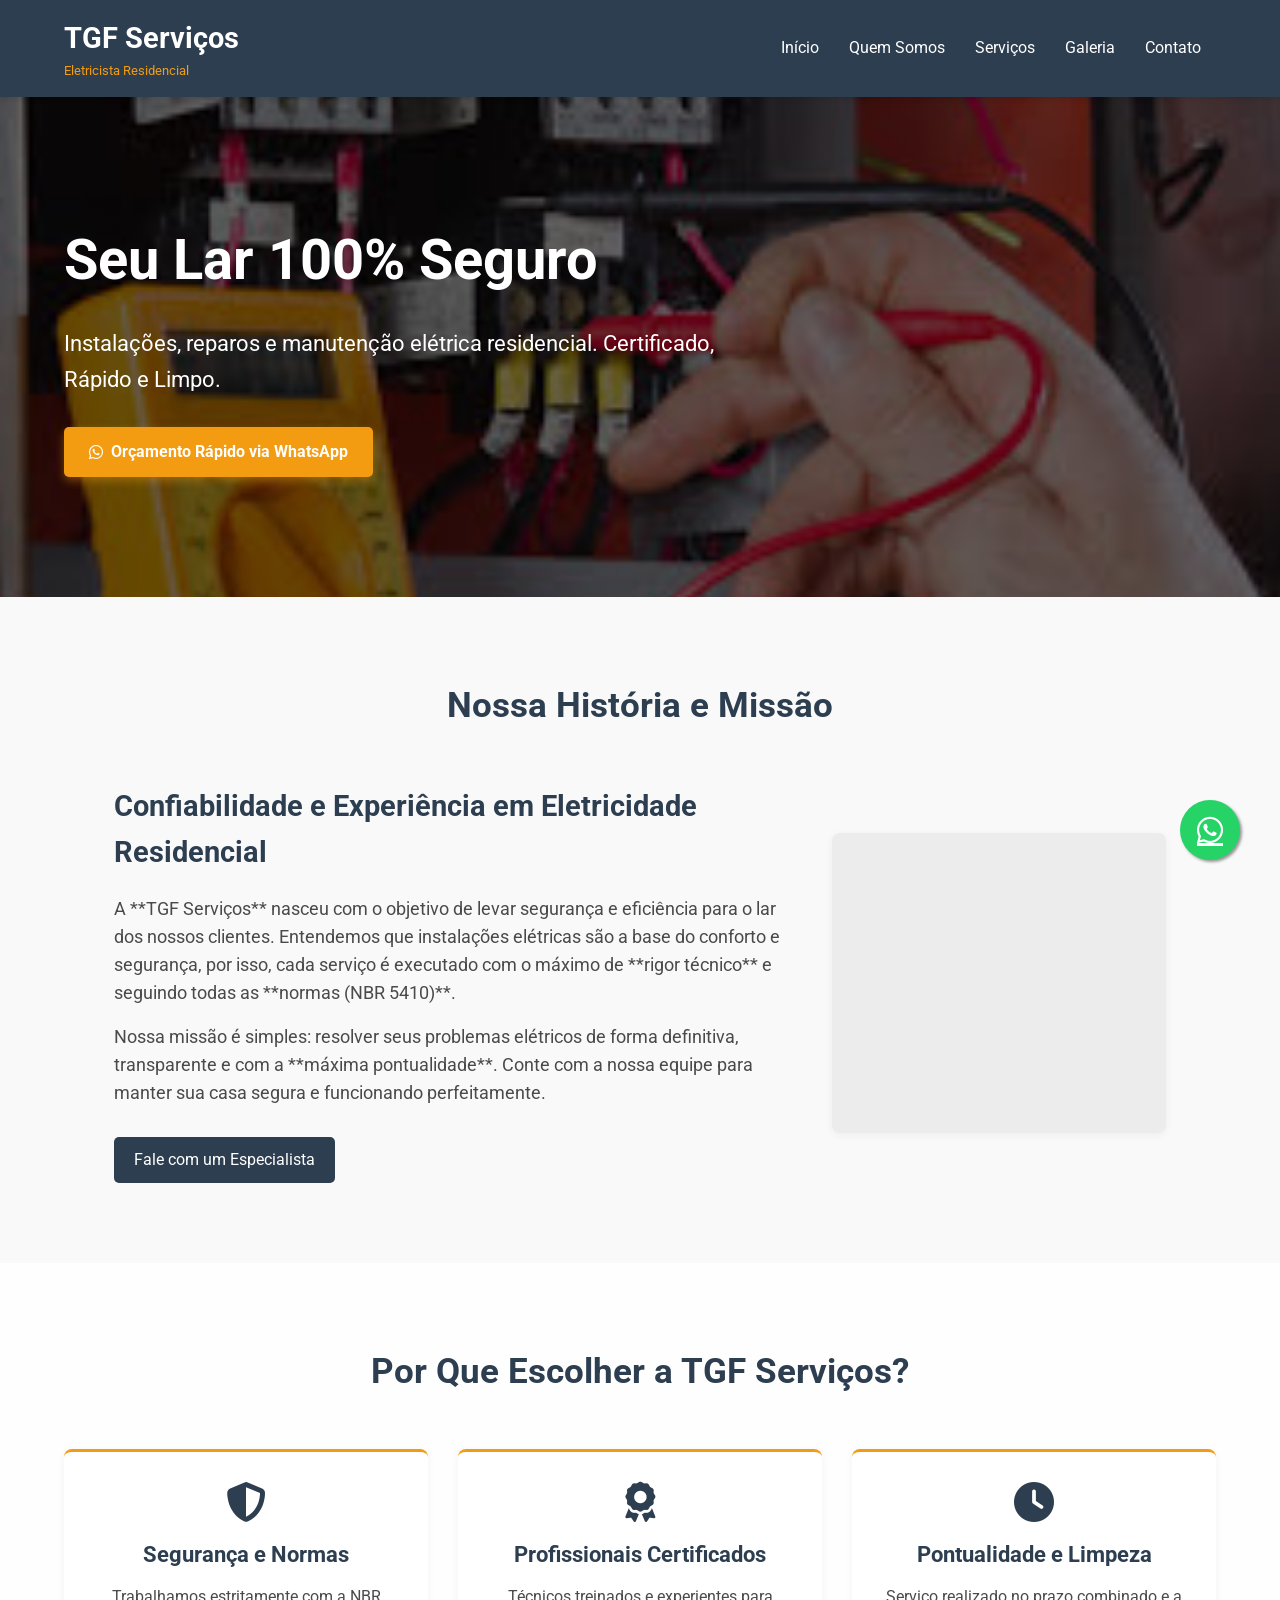
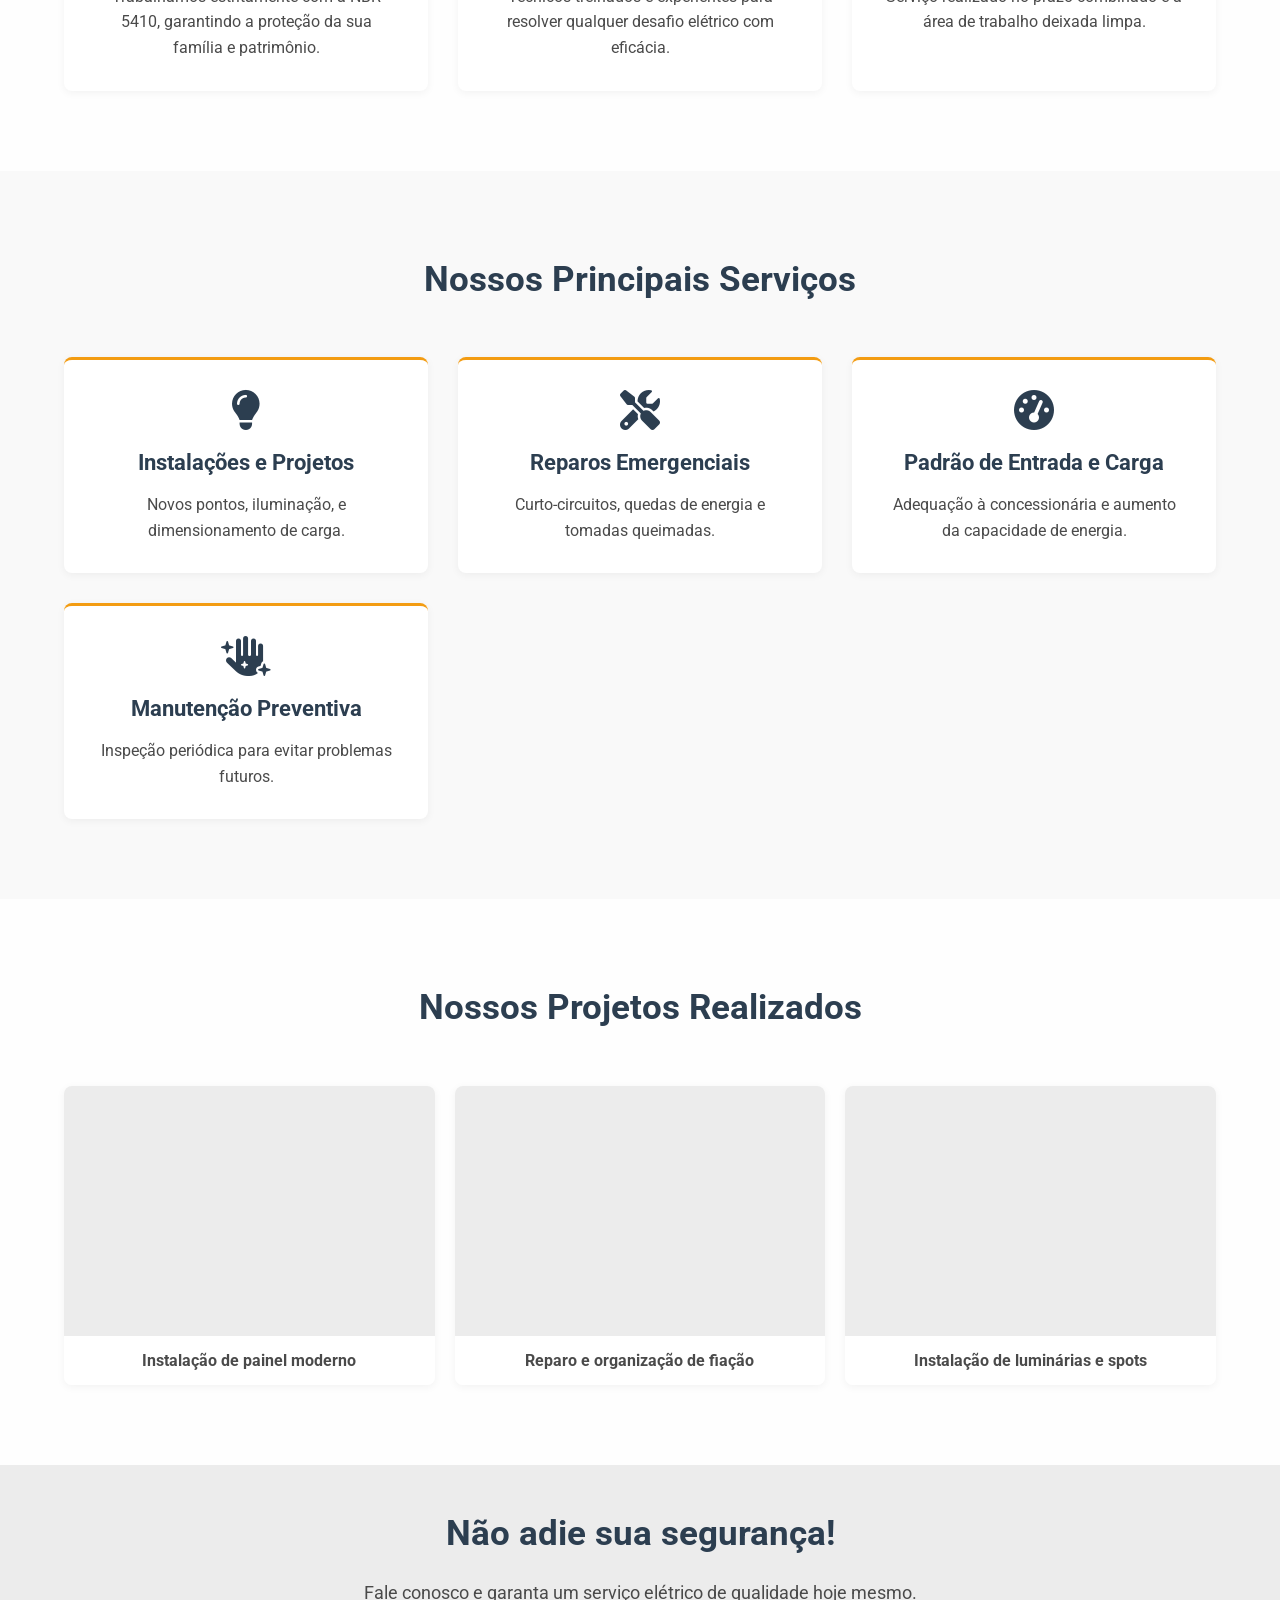
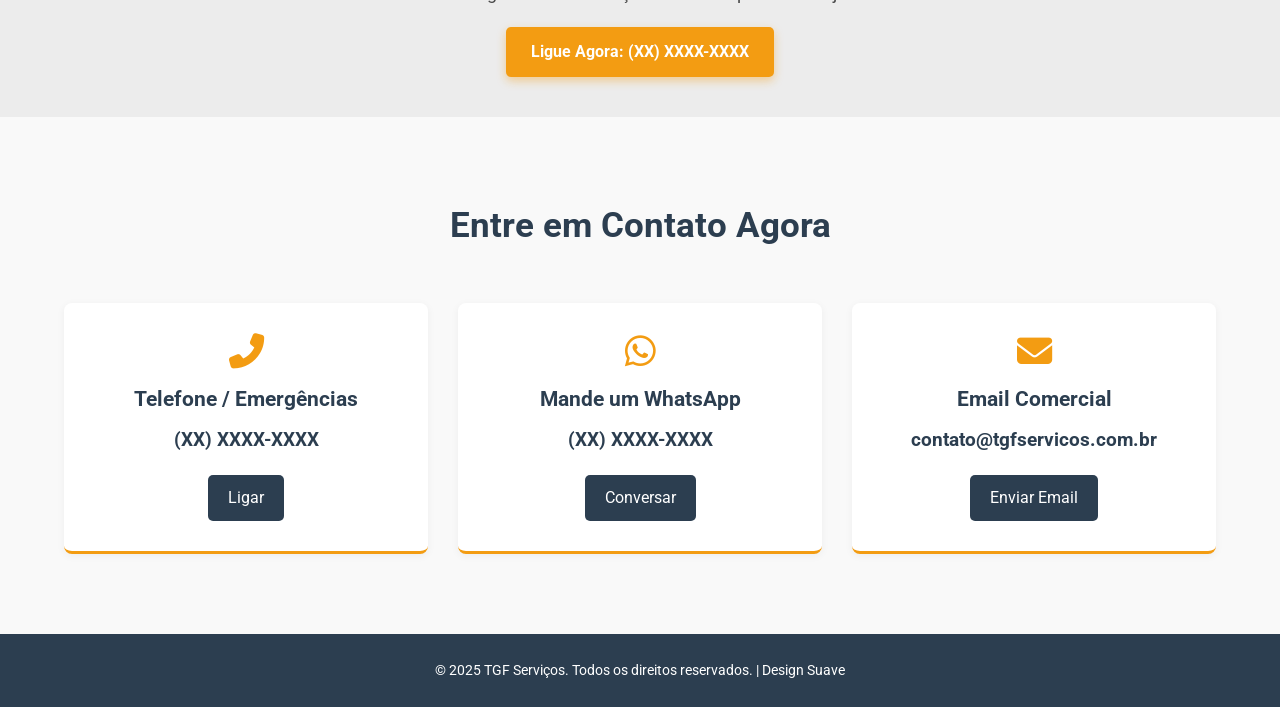
==== index.html @ c63dc5f4 "Add files via upload" ====
<!DOCTYPE html>
<html lang="pt-BR">
<head>
    <meta charset="UTF-8">
    <meta name="viewport" content="width=device-width, initial-scale=1.0">
    <title>TGF Serviços | Elétrica Residencial de Confiança</title>
    <link rel="stylesheet" href="style.css">
    <link rel="stylesheet" href="https://cdnjs.cloudflare.com/ajax/libs/font-awesome/6.5.1/css/all.min.css">
</head>
<body>
    
    <header>
        <div class="container">
            <div class="logo">
                <h1>TGF Serviços</h1>
                <span>Eletricista Residencial</span>
            </div>
            <nav class="nav-menu">
                <ul>
                    <li><a href="#inicio">Início</a></li>
                    <li><a href="#sobre">Quem Somos</a></li>
                    <li><a href="#servicos">Serviços</a></li>
                    <li><a href="#galeria">Galeria</a></li>
                    <li><a href="#contato">Contato</a></li>
                </ul>
            </nav>
            <button class="menu-toggle" aria-label="Abrir Menu">☰</button>
        </div>
    </header>

    <section id="inicio" class="hero">
        <div class="hero-content container">
            <div class="hero-text">
                <h2>Seu Lar <strong>100% Seguro</strong></h2>
                <p>Instalações, reparos e manutenção elétrica residencial. Certificado, Rápido e Limpo.</p>
                <a href="https://api.whatsapp.com/send?phone=SEU_NUMERO_AQUI" target="_blank" class="btn-principal pulse-effect">
                    <i class="fab fa-whatsapp"></i> Orçamento Rápido via WhatsApp
                </a>
            </div>
            <div class="hero-image">
                
            </div>
        </div>
    </section>

    <section id="sobre" class="sobre-nos">
        <div class="container">
            <h3>Nossa História e Missão</h3>
            <div class="sobre-content">
                <div class="sobre-text">
                    <h4>Confiabilidade e Experiência em Eletricidade Residencial</h4>
                    <p>A **TGF Serviços** nasceu com o objetivo de levar segurança e eficiência para o lar dos nossos clientes. Entendemos que instalações elétricas são a base do conforto e segurança, por isso, cada serviço é executado com o máximo de **rigor técnico** e seguindo todas as **normas (NBR 5410)**.</p>
                    <p>Nossa missão é simples: resolver seus problemas elétricos de forma definitiva, transparente e com a **máxima pontualidade**. Conte com a nossa equipe para manter sua casa segura e funcionando perfeitamente.</p>
                    <a href="#contato" class="btn-info">Fale com um Especialista</a>
                </div>
                <div class="sobre-img-placeholder">
                    
                </div>
            </div>
        </div>
    </section>
    
    <section id="vantagens" class="vantagens">
        <div class="container">
            <h3>Por Que Escolher a TGF Serviços?</h3>
            <div class="grid-vantagens">
                <div class="vantagem-card">
                    <i class="fas fa-shield-alt icon-grande"></i>
                    <h4>Segurança e Normas</h4>
                    <p>Trabalhamos estritamente com a NBR 5410, garantindo a proteção da sua família e patrimônio.</p>
                </div>
                <div class="vantagem-card">
                    <i class="fas fa-award icon-grande"></i>
                    <h4>Profissionais Certificados</h4>
                    <p>Técnicos treinados e experientes para resolver qualquer desafio elétrico com eficácia.</p>
                </div>
                <div class="vantagem-card">
                    <i class="fas fa-clock icon-grande"></i>
                    <h4>Pontualidade e Limpeza</h4>
                    <p>Serviço realizado no prazo combinado e a área de trabalho deixada limpa.</p>
                </div>
            </div>
        </div>
    </section>

    <section id="servicos" class="servicos">
        <div class="container">
            <h3>Nossos Principais Serviços</h3>
            <div class="grid-servicos">
                <div class="servico-card">
                    <i class="fas fa-lightbulb"></i>
                    <h4>Instalações e Projetos</h4>
                    <p>Novos pontos, iluminação, e dimensionamento de carga.</p>
                </div>
                <div class="servico-card">
                    <i class="fas fa-tools"></i>
                    <h4>Reparos Emergenciais</h4>
                    <p>Curto-circuitos, quedas de energia e tomadas queimadas.</p>
                </div>
                <div class="servico-card">
                    <i class="fas fa-tachometer-alt"></i>
                    <h4>Padrão de Entrada e Carga</h4>
                    <p>Adequação à concessionária e aumento da capacidade de energia.</p>
                </div>
                <div class="servico-card">
                    <i class="fas fa-hand-sparkles"></i>
                    <h4>Manutenção Preventiva</h4>
                    <p>Inspeção periódica para evitar problemas futuros.</p>
                </div>
            </div>
        </div>
    </section>

    <section id="galeria" class="galeria">
        <div class="container">
            <h3>Nossos Projetos Realizados</h3>
            <div class="grid-galeria">
                <div class="galeria-card">
                    <div class="galeria-img-placeholder">
                        
                    </div>
                    <p>Instalação de painel moderno</p>
                </div>
                <div class="galeria-card">
                    <div class="galeria-img-placeholder">
                        
                    </div>
                    <p>Reparo e organização de fiação</p>
                </div>
                <div class="galeria-card">
                    <div class="galeria-img-placeholder">
                        
                    </div>
                    <p>Instalação de luminárias e spots</p>
                </div>
            </div>
        </div>
    </section>

    <section class="cta-banner">
        <div class="container">
            <h2>Não adie sua segurança!</h2>
            <p>Fale conosco e garanta um serviço elétrico de qualidade hoje mesmo.</p>
            <a href="tel:XX-XXXX-XXXX" class="btn-principal">Ligue Agora: (XX) XXXX-XXXX</a>
        </div>
    </section>

    <section id="contato" class="contato">
        <div class="container">
            <h3>Entre em Contato Agora</h3>
            <div class="contato-info-grid">
                
                <div class="contato-card-info">
                    <i class="fas fa-phone-alt"></i>
                    <h4>Telefone / Emergências</h4>
                    <p class="numero-destaque">(XX) XXXX-XXXX</p>
                    <a href="tel:XX-XXXX-XXXX" class="btn-info">Ligar</a>
                </div>

                <div class="contato-card-info">
                    <i class="fab fa-whatsapp"></i>
                    <h4>Mande um WhatsApp</h4>
                    <p class="numero-destaque">(XX) XXXX-XXXX</p>
                    <a href="https://api.whatsapp.com/send?phone=SEU_NUMERO_AQUI" target="_blank" class="btn-info">Conversar</a>
                </div>

                <div class="contato-card-info">
                    <i class="fas fa-envelope"></i>
                    <h4>Email Comercial</h4>
                    <p class="email-destaque">contato@tgfservicos.com.br</p>
                    <a href="mailto:contato@tgfservicos.com.br" class="btn-info">Enviar Email</a>
                </div>

            </div>
        </div>
    </section>

    <footer>
        <div class="container">
            <p>&copy; 2025 TGF Serviços. Todos os direitos reservados. | Design Suave</p>
        </div>
    </footer>
    
    <a href="https://api.whatsapp.com/send?phone=SEU_NUMERO_AQUI" class="whatsapp-float" target="_blank" title="Fale conosco pelo WhatsApp">
        <i class="fab fa-whatsapp"></i>
    </a>

    <script src="script.js"></script>
</body>
</html>
---- style.css ----
/* Configurações Globais */
@import url('https://fonts.googleapis.com/css2?family=Roboto:wght@400;700&display=swap');

:root {
    --cor-principal: #2c3e50; /* Azul Marinho (Escuro, mas Clássico) */
    --cor-secundaria: #f39c12; /* Amarelo Laranja (Detalhe Suave) */
    --cor-fundo: #fefefe; /* Branco Suave */
    --cor-fundo-secao: #f9f9f9; /* Cinza Claro para Seções Alternadas */
    --cor-fundo-card: #ffffff;
    --cor-texto: #4a4a4a; /* Cinza Escuro para Texto */
    --cor-cinza-claro: #ececec;
    --sombra-card: 0 2px 8px rgba(0, 0, 0, 0.05); /* Sombra mais leve */
}

* {
    margin: 0;
    padding: 0;
    box-sizing: border-box;
}

body {
    font-family: 'Roboto', sans-serif;
    line-height: 1.6;
    color: var(--cor-texto);
    background-color: var(--cor-fundo);
}

.container {
    width: 90%;
    max-width: 1200px;
    margin: 0 auto;
}

/* Tipografia e Títulos */
h2, h3, h4 {
    color: var(--cor-principal);
    margin-bottom: 0.5em;
}
section h3 {
    text-align: center;
    margin-bottom: 50px;
    font-size: 2.2em;
    font-weight: 700;
}
section {
    padding: 80px 0;
}

/* Botões */
.btn-principal {
    display: inline-flex;
    align-items: center;
    gap: 8px;
    background: var(--cor-secundaria); 
    color: white; 
    padding: 12px 25px;
    text-decoration: none;
    border-radius: 5px; 
    font-weight: 700;
    transition: all 0.3s ease;
    border: none;
    cursor: pointer;
    box-shadow: 0 4px 10px rgba(243, 156, 18, 0.4);
}

.btn-principal:hover {
    background-color: #e67e22; 
    transform: translateY(-2px);
}

.pulse-effect {
    animation: pulse 2s infinite;
}

@keyframes pulse {
    0% { box-shadow: 0 0 0 0 rgba(243, 156, 18, 0.7); }
    70% { box-shadow: 0 0 0 10px rgba(243, 156, 18, 0); }
    100% { box-shadow: 0 0 0 0 rgba(243, 156, 18, 0); }
}

.btn-info {
    display: inline-block;
    background: var(--cor-principal); 
    color: white;
    padding: 10px 20px;
    text-decoration: none;
    border-radius: 5px;
    margin-top: 15px;
    transition: background-color 0.3s;
}

.btn-info:hover {
    background-color: #34495e;
}

/* Cabeçalho */
header {
    background: var(--cor-principal);
    color: white;
    padding: 15px 0;
    position: sticky;
    top: 0;
    z-index: 1000;
    box-shadow: 0 2px 5px rgba(0, 0, 0, 0.1);
}

header .container {
    display: flex;
    justify-content: space-between;
    align-items: center;
}

.logo h1 { font-size: 1.8em; color: white; }
.logo span { display: block; font-size: 0.8em; color: var(--cor-secundaria); }

.nav-menu ul { list-style: none; display: flex; }
.nav-menu ul li a { color: white; text-decoration: none; padding: 10px 15px; display: block; transition: color 0.3s; }
.nav-menu ul li a:hover { color: var(--cor-secundaria); }

.menu-toggle { 
    display: none; 
    background: none;
    border: 2px solid white;
    color: white;
    padding: 5px 10px;
    border-radius: 5px;
    font-size: 1.2em;
    cursor: pointer;
}


/* Seção Hero - COM IMAGEM DE FUNDO E ESCURECIMENTO */
.hero {
    /* Adiciona um gradiente escuro (overlay) sobre a imagem */
    /* Substitua 'caminho/para/sua/imagem-eletrica.jpg' pelo caminho real da sua imagem */
    background: linear-gradient(rgba(0, 0, 0, 0.6), rgba(0, 0, 0, 0.6)), 
                url('img_hero.jpg');
    
    background-size: cover;
    background-position: center;
    background-attachment: fixed; /* Efeito Parallax suave */
    
    color: white;
    padding: 100px 0;
}

.hero-content { 
    display: flex; /* Mantém o layout flex para conteúdo lado a lado */
    align-items: center; 
    gap: 40px; 
    min-height: 300px;
    text-align: left; /* Garante que o texto volte à esquerda */
}
.hero-text { 
    flex: 1; /* Ocupa metade do espaço */
    max-width: none; /* Remove a limitação de largura */
}
.hero-text h2 { 
    font-size: 3.5em; 
    margin-bottom: 20px; 
    color: white; 
}
.hero-text p { 
    font-size: 1.4em; 
    margin-bottom: 30px; 
    font-weight: 400; 
}
.hero-image { 
    flex: 1; 
    text-align: center; /* Centraliza a imagem no seu container */
}
.hero-image  {
    width: 100%;
    max-width: 450px;
    height: auto;
    border-radius: 8px;
    box-shadow: var(--sombra-card);
}


/* SEÇÃO: SOBRE NÓS */
.sobre-nos {
    background-color: var(--cor-fundo-secao);
}

.sobre-content {
    display: flex;
    align-items: center;
    gap: 50px;
    padding: 0 50px;
}

.sobre-text {
    flex: 2;
}

.sobre-text h4 {
    font-size: 1.8em;
    margin-bottom: 20px;
}

.sobre-text p {
    margin-bottom: 15px;
    font-size: 1.1em;
}

.sobre-img-placeholder {
    flex: 1;
    height: 300px;
    background-color: var(--cor-cinza-claro);
    border-radius: 8px;
    display: flex;
    align-items: center;
    justify-content: center;
    color: var(--cor-principal);
    font-weight: bold;
    box-shadow: var(--sombra-card);
}

/* Seções Vantagens e Serviços (Cards) */
.vantagens { background-color: var(--cor-fundo); }
.servicos { background-color: var(--cor-fundo-secao); } 


.grid-vantagens, .grid-servicos {
    display: grid;
    grid-template-columns: repeat(auto-fit, minmax(280px, 1fr));
    gap: 30px;
    text-align: center;
}

.vantagem-card, .servico-card {
    padding: 30px;
    border-radius: 8px;
    background-color: var(--cor-fundo-card); 
    box-shadow: var(--sombra-card);
    transition: transform 0.3s;
    border-top: 3px solid var(--cor-secundaria); 
}

.vantagem-card:hover, .servico-card:hover {
    transform: translateY(-5px);
    box-shadow: 0 5px 15px rgba(0, 0, 0, 0.1);
}

.icon-grande, .servico-card i {
    font-size: 2.5em; 
    color: var(--cor-principal);
    margin-bottom: 15px;
}

.vantagem-card h4, .servico-card h4 {
    font-size: 1.4em;
    color: var(--cor-principal);
}

/* Seção Galeria */
.galeria { background-color: var(--cor-fundo); }

.grid-galeria {
    display: grid;
    grid-template-columns: repeat(auto-fit, minmax(300px, 1fr));
    gap: 20px;
}

.galeria-card {
    background-color: var(--cor-fundo-card);
    border-radius: 8px;
    overflow: hidden;
    box-shadow: var(--sombra-card);
    transition: transform 0.3s;
}

.galeria-card:hover {
    transform: scale(1.02);
}

.galeria-img-placeholder {
    width: 100%;
    height: 250px;
    background-color: var(--cor-cinza-claro); 
    display: flex;
    align-items: center;
    justify-content: center;
    color: var(--cor-principal);
    font-weight: bold;
    font-size: 1.1em;
}

.galeria-card p {
    padding: 12px;
    text-align: center;
    font-weight: 700;
    color: var(--cor-texto);
    background-color: var(--cor-fundo-card);
}


/* Seção CTA Banner Intermediário */
.cta-banner {
    background: var(--cor-cinza-claro); 
    color: var(--cor-texto);
    text-align: center;
    padding: 40px 0;
}
.cta-banner h2 { font-size: 2.2em; color: var(--cor-principal); }
.cta-banner p { font-size: 1.1em; margin-bottom: 20px; }


/* Seção Contato */
.contato {
    background-color: var(--cor-fundo-secao);
}

.contato-info-grid {
    display: grid;
    grid-template-columns: repeat(auto-fit, minmax(300px, 1fr));
    gap: 30px;
    text-align: center;
}

.contato-card-info {
    background-color: var(--cor-fundo-card);
    padding: 30px;
    border-radius: 8px;
    box-shadow: var(--sombra-card);
    border-bottom: 3px solid var(--cor-secundaria);
}

.contato-card-info i {
    font-size: 2.2em;
    color: var(--cor-secundaria); 
    margin-bottom: 15px;
}

.contato-card-info h4 {
    font-size: 1.3em;
    margin-bottom: 8px;
}

.numero-destaque, .email-destaque {
    font-size: 1.2em;
    font-weight: 700;
    color: var(--cor-principal);
    margin: 5px 0;
}

/* Rodapé */
footer {
    background: var(--cor-principal);
    color: white;
    text-align: center;
    padding: 25px 0;
    font-size: 0.9em;
}

/* Botão Flutuante do WhatsApp */
.whatsapp-float {
    position: fixed;
    width: 60px;
    height: 60px;
    bottom: 40px;
    right: 40px;
    background-color: #25d366; 
    color: #FFF;
    border-radius: 50px;
    text-align: center;
    font-size: 30px;
    box-shadow: 2px 2px 3px rgba(0, 0, 0, 0.4);
    z-index: 9999;
    transition: transform 0.3s;
    display: flex;
    align-items: center;
    justify-content: center;
}

.whatsapp-float:hover {
    transform: scale(1.1);
}

/* Responsividade (Mobile) */
@media (max-width: 900px) {
    /* No mobile, a imagem de fundo fica mais estática */
    .hero { background-attachment: scroll; }

    /* LAYOUT HERO ALTERADO PARA STACK (TEXTO EM CIMA, IMAGEM ABAIXO - SE HOUVER) */
    .hero-content { 
        flex-direction: column; 
        text-align: center; 
    }
    .hero-image { 
        display: block; /* Garante que a imagem apareça em telas maiores que 768px */
        margin-top: 30px;
    }
    .hero-image  {
        max-width: 350px; /* Reduz o tamanho da imagem em telas menores */
    }

    .sobre-content { 
        flex-direction: column; 
        padding: 0;
        text-align: center;
    }
    .sobre-img-placeholder {
        margin-top: 20px;
    }
    .hero-text h2 { font-size: 2.5em; }
    .hero-text p { font-size: 1.2em; }
    
    .whatsapp-float {
        width: 50px;
        height: 50px;
        bottom: 20px;
        right: 20px;
        font-size: 25px;
    }
}

@media (max-width: 768px) {
    /* O container do header precisa se adaptar para posicionar o menu */
    header .container { 
        flex-wrap: wrap;
        position: relative; 
    }
    
    /* Remove a imagem do Hero em telas muito pequenas para focar no CTA */
    .hero-image { 
        display: none; 
    }
    /* O texto já está centralizado/empilhado pelo bloco @media 900px */

    /* --- ESTILO DO MENU DROPDOWN (QUADRADO) com Borda --- */
    .nav-menu { 
        display: none; 
        position: absolute; 
        top: 100%; 
        right: 0; 
        width: 180px; 
        background-color: var(--cor-principal); 
        box-shadow: 0 4px 8px rgba(0, 0, 0, 0.2); 
        z-index: 9998; 
        /* Borda Branca Adicionada para separação visual */
        border: 2px solid white; 
        border-top: none; 
        border-radius: 0 0 5px 5px; 
    }
    
    .nav-menu.active { 
        display: block; 
    }
    
    .nav-menu ul { 
        flex-direction: column; 
        padding: 5px 0; 
    }
    
    .nav-menu ul li { 
        width: 100%; 
        text-align: left; 
        border-top: none; 
        border-bottom: 1px solid rgba(255, 255, 255, 0.1); 
    }
    
    .nav-menu ul li:last-child {
        border-bottom: none; 
    }
    
    .nav-menu ul li a {
        padding: 10px 15px; 
        font-size: 0.95em;
    }
    
    .menu-toggle { 
        display: block; 
        z-index: 9999;
    }
    
    section { padding: 50px 0; }
}
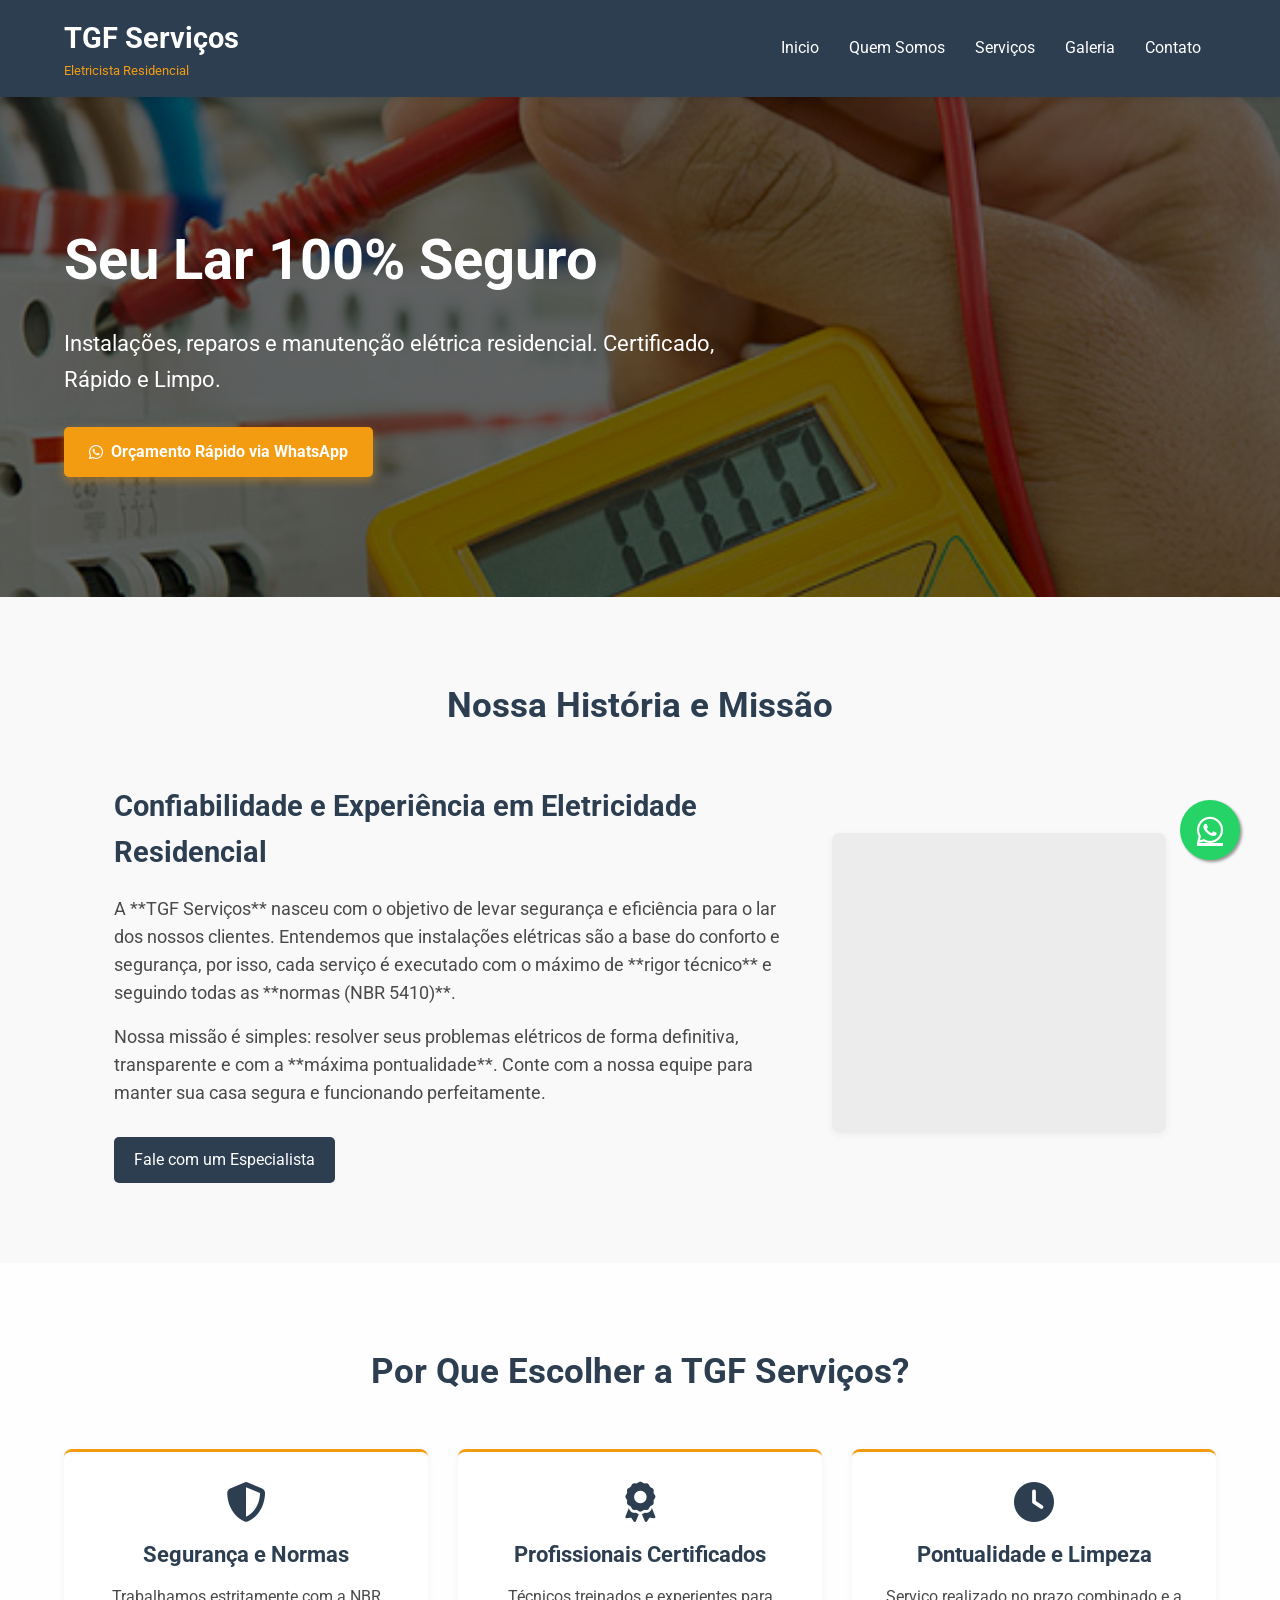
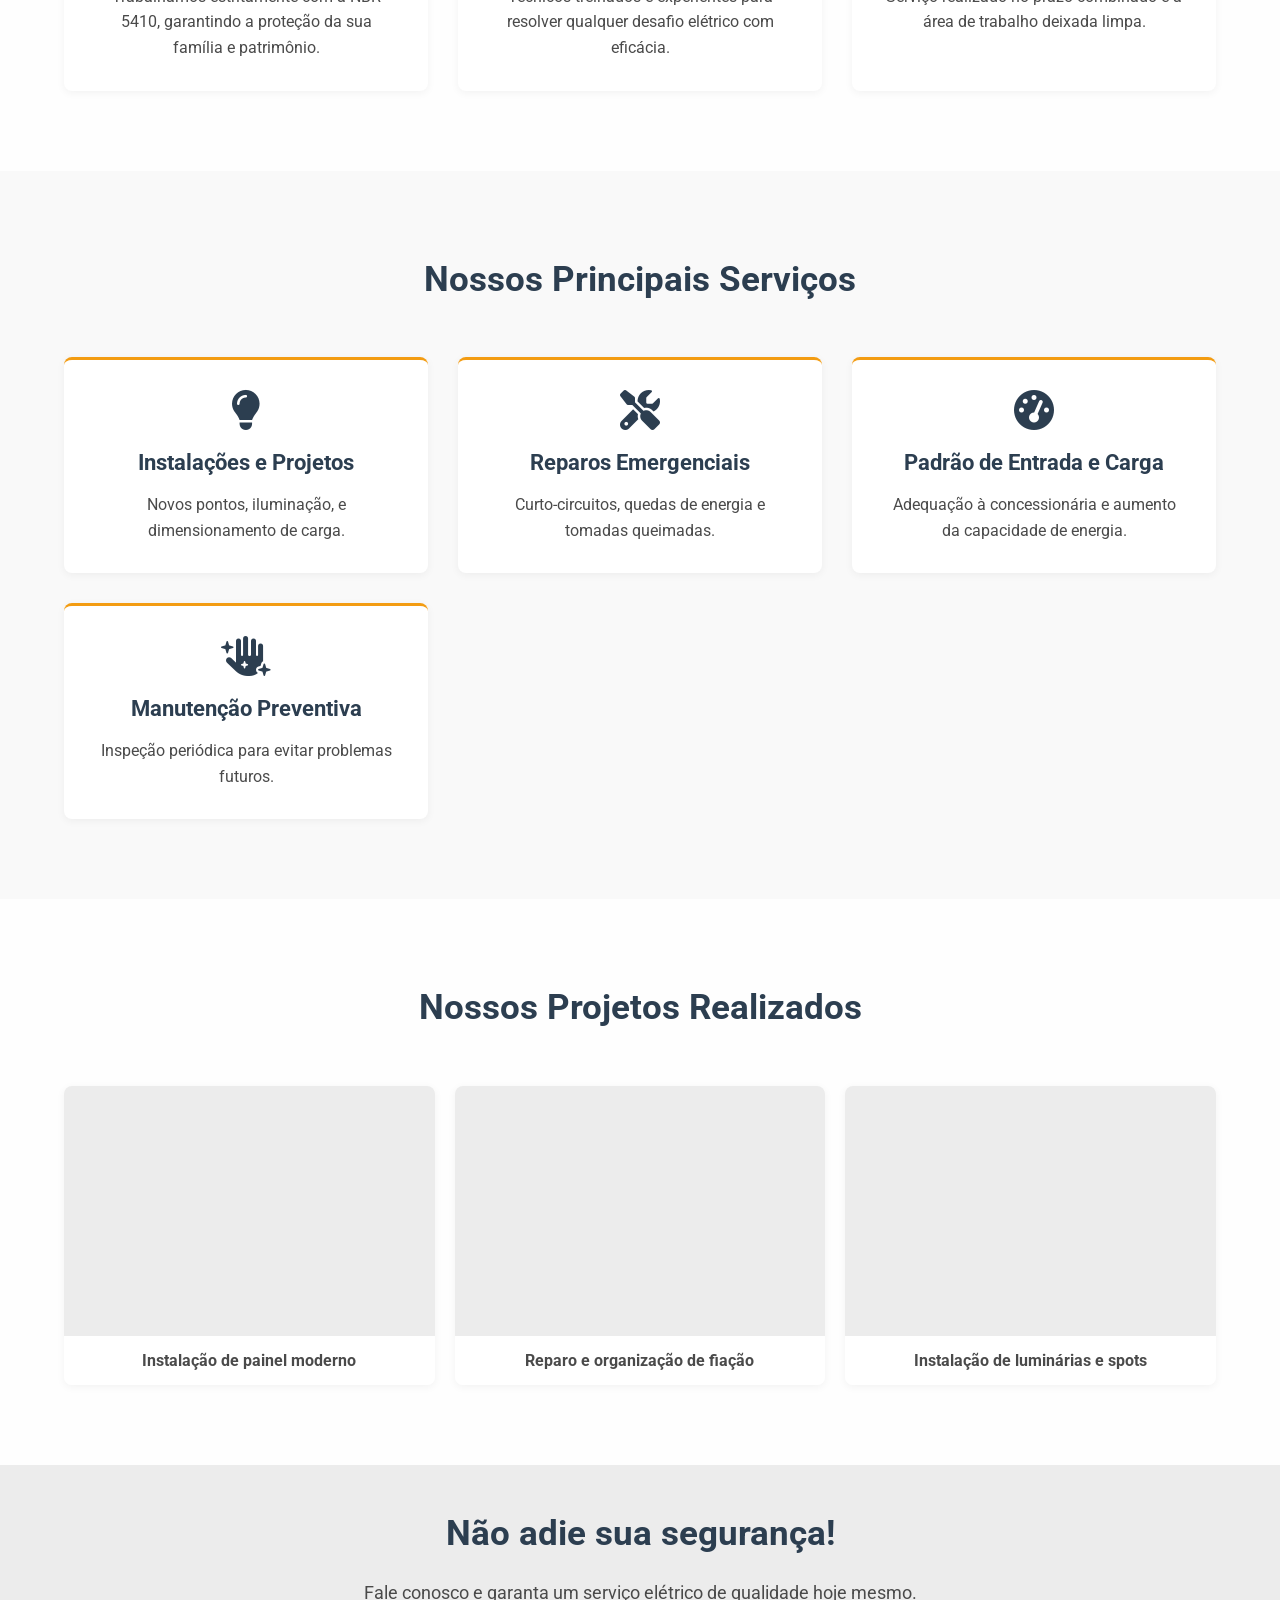
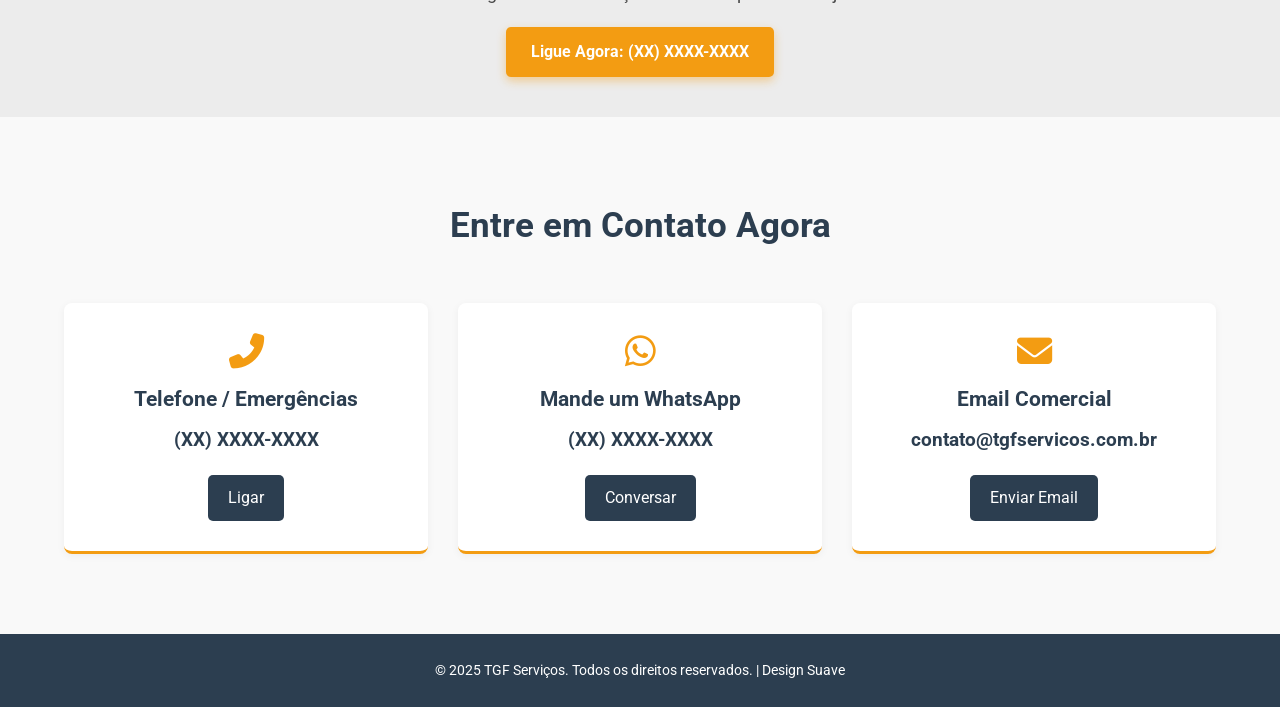
==== commit 645fb4ee: "Fix HTML encoding issues in index.html" ====
--- a/index.html
+++ b/index.html
@@ -17,7 +17,7 @@
             </div>
             <nav class="nav-menu">
                 <ul>
-                    <li><a href="#inicio">Início</a></li>
+                    <li><a href="#inicio">Inicio</a></li>
                     <li><a href="#sobre">Quem Somos</a></li>
                     <li><a href="#servicos">Serviços</a></li>
                     <li><a href="#galeria">Galeria</a></li>
@@ -187,4 +187,5 @@
 
     <script src="script.js"></script>
 </body>
-</html>+
+</html>
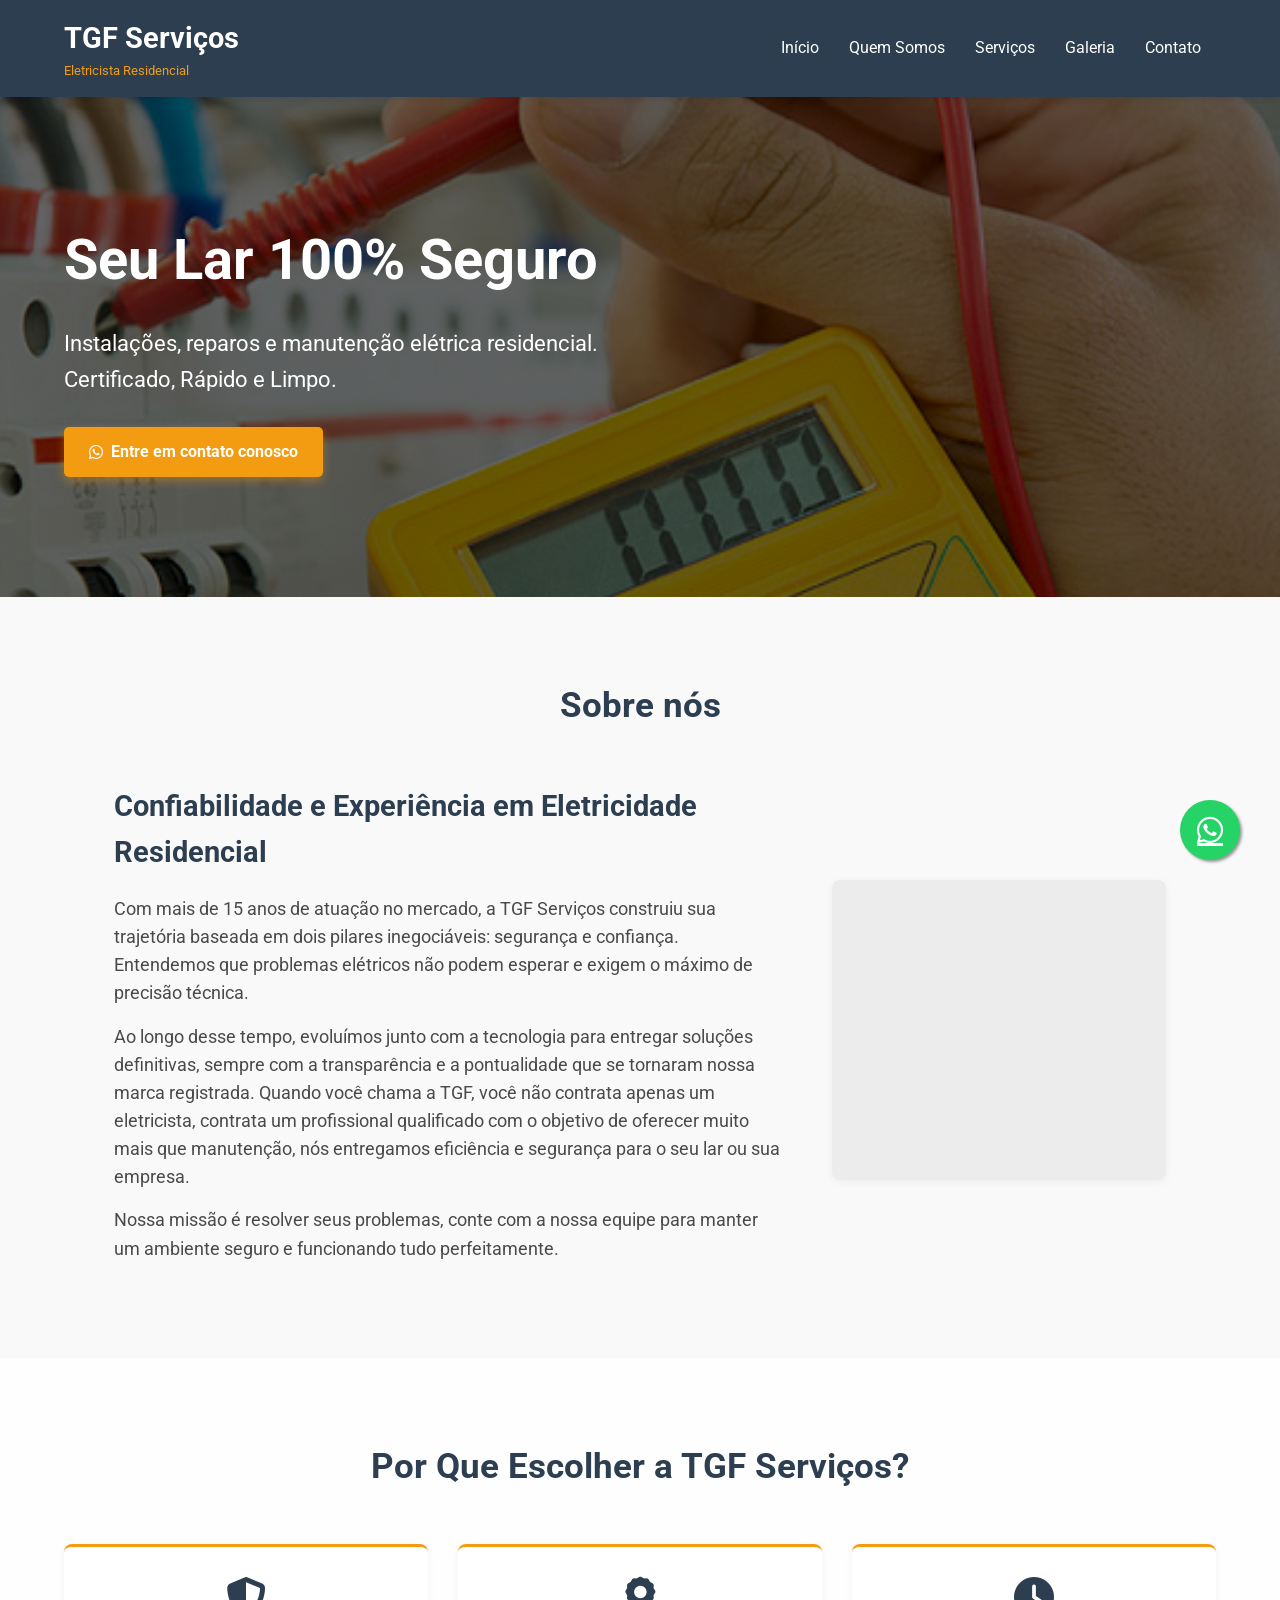
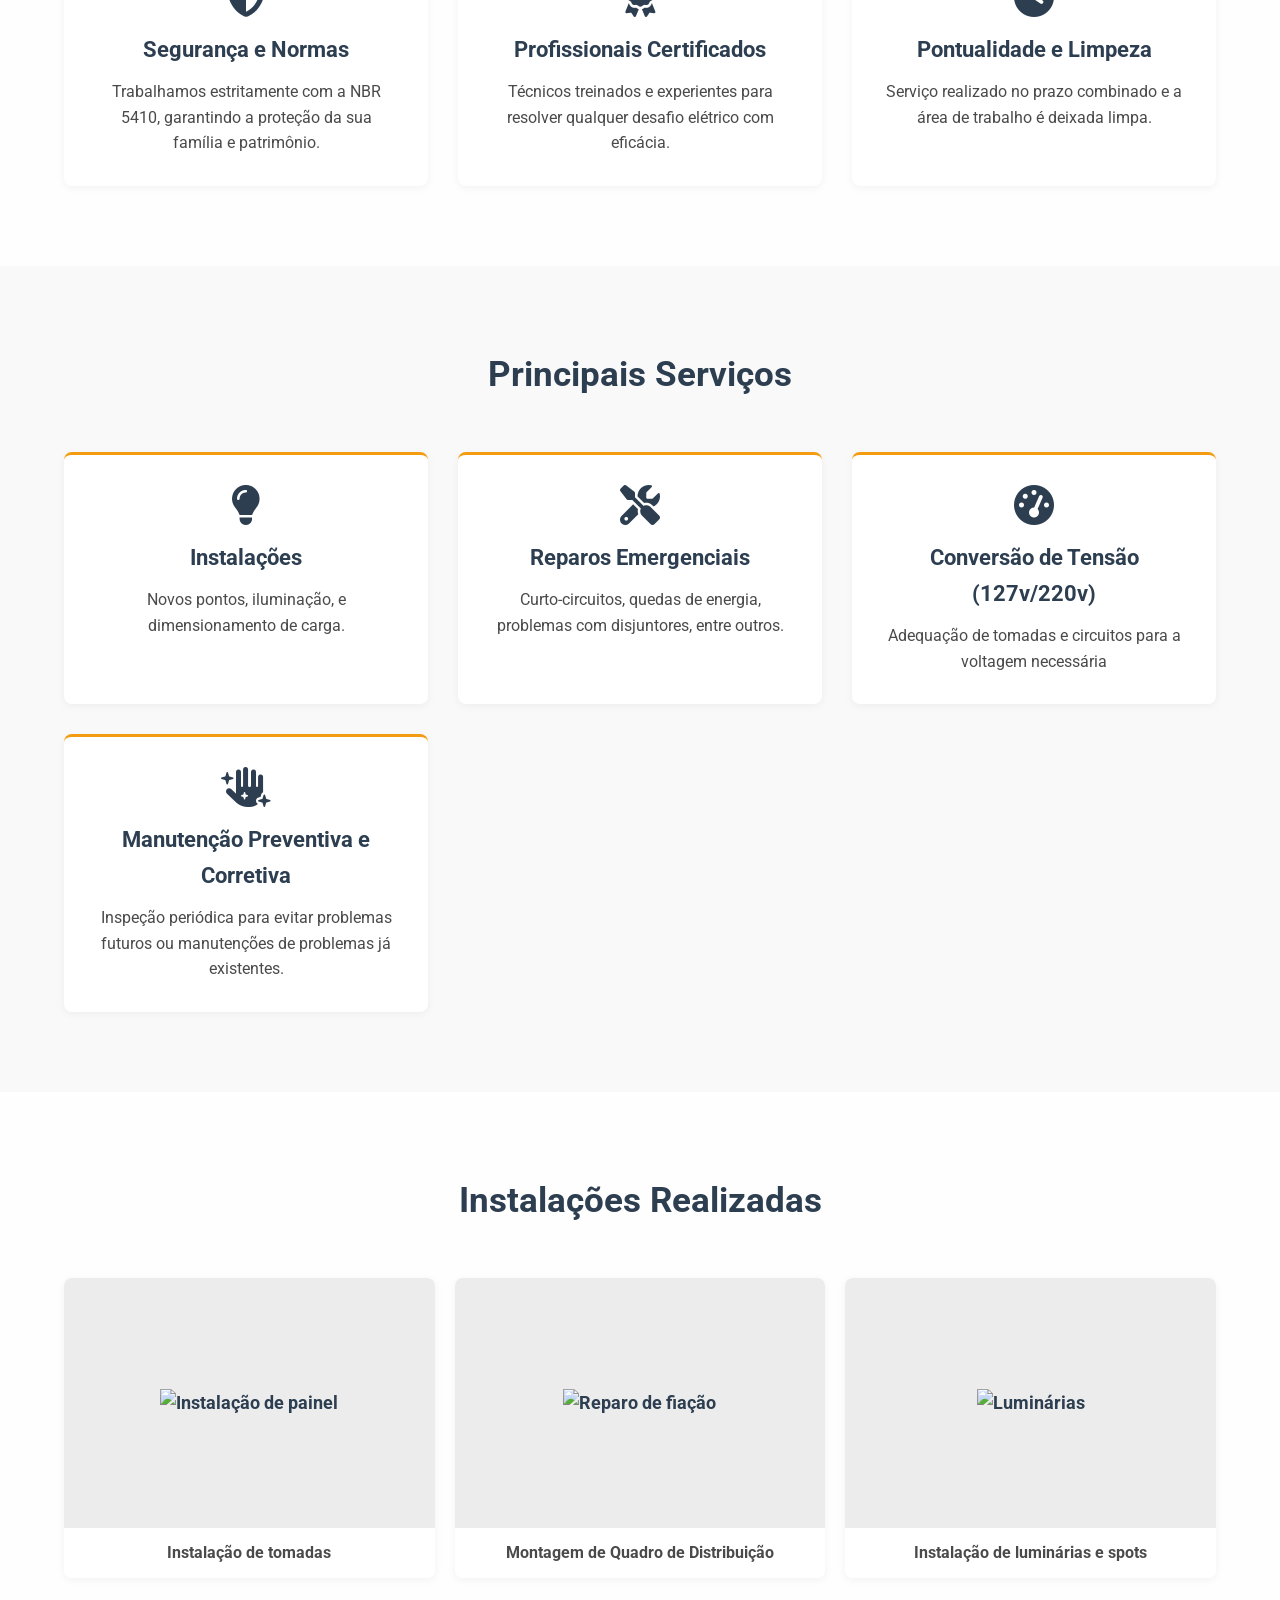
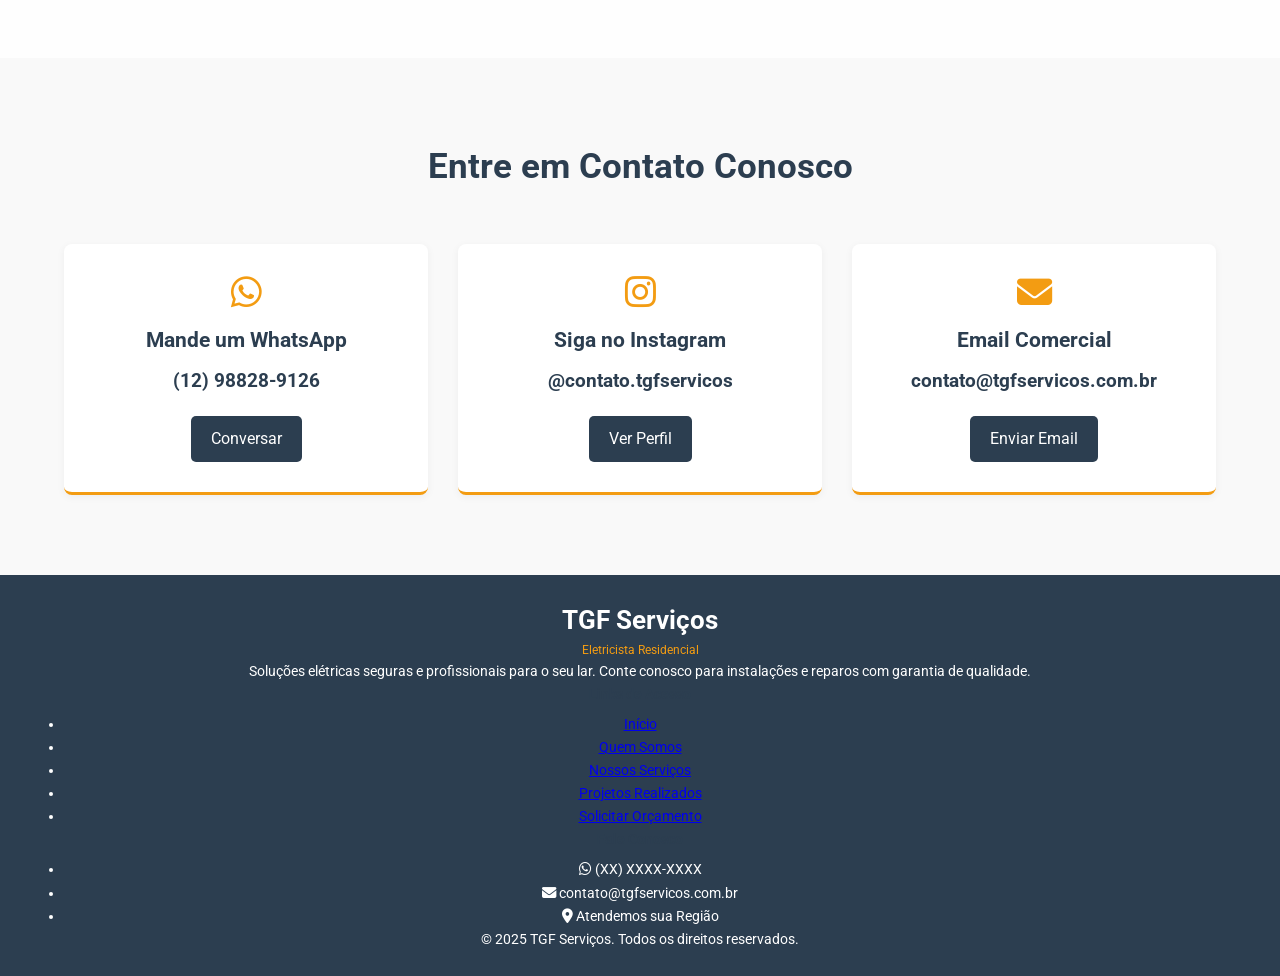
==== commit 1add16ba: "atualização código atualizado" ====
--- a/index.html
+++ b/index.html
@@ -17,7 +17,7 @@
             </div>
             <nav class="nav-menu">
                 <ul>
-                    <li><a href="#inicio">Inicio</a></li>
+                    <li><a href="#inicio">Início</a></li>
                     <li><a href="#sobre">Quem Somos</a></li>
                     <li><a href="#servicos">Serviços</a></li>
                     <li><a href="#galeria">Galeria</a></li>
@@ -32,9 +32,9 @@
         <div class="hero-content container">
             <div class="hero-text">
                 <h2>Seu Lar <strong>100% Seguro</strong></h2>
-                <p>Instalações, reparos e manutenção elétrica residencial. Certificado, Rápido e Limpo.</p>
+                <p>Instalações, reparos e manutenção elétrica residencial. <br> Certificado, Rápido e Limpo.</p>
                 <a href="https://api.whatsapp.com/send?phone=SEU_NUMERO_AQUI" target="_blank" class="btn-principal pulse-effect">
-                    <i class="fab fa-whatsapp"></i> Orçamento Rápido via WhatsApp
+                    <i class="fab fa-whatsapp"></i> Entre em contato conosco
                 </a>
             </div>
             <div class="hero-image">
@@ -45,16 +45,26 @@
 
     <section id="sobre" class="sobre-nos">
         <div class="container">
-            <h3>Nossa História e Missão</h3>
+            <h3>Sobre nós</h3>
             <div class="sobre-content">
                 <div class="sobre-text">
                     <h4>Confiabilidade e Experiência em Eletricidade Residencial</h4>
-                    <p>A **TGF Serviços** nasceu com o objetivo de levar segurança e eficiência para o lar dos nossos clientes. Entendemos que instalações elétricas são a base do conforto e segurança, por isso, cada serviço é executado com o máximo de **rigor técnico** e seguindo todas as **normas (NBR 5410)**.</p>
-                    <p>Nossa missão é simples: resolver seus problemas elétricos de forma definitiva, transparente e com a **máxima pontualidade**. Conte com a nossa equipe para manter sua casa segura e funcionando perfeitamente.</p>
-                    <a href="#contato" class="btn-info">Fale com um Especialista</a>
+                    <p>Com mais de 15 anos de atuação no mercado, a TGF Serviços construiu sua trajetória
+                         baseada em dois pilares inegociáveis: segurança e confiança. Entendemos que
+                         problemas elétricos não podem esperar e exigem o máximo de precisão técnica. 
+                       </p>
+                       <p>Ao longo desse tempo, evoluímos junto com a tecnologia para entregar 
+                         soluções definitivas, sempre com a transparência e a pontualidade que se
+                          tornaram nossa marca registrada. Quando você chama a TGF, você não contrata
+                           apenas um eletricista, contrata um profissional qualificado com o objetivo de 
+                           oferecer muito mais que manutenção, nós entregamos eficiência e segurança para o
+                            seu lar ou sua empresa.  </p>
+                    <p>Nossa missão é resolver seus problemas, conte com a nossa equipe para manter 
+                        um ambiente seguro e funcionando tudo perfeitamente.</p>
+                   <!-- <a href="#contato" class="btn-info">Fale com um Especialista</a> -->
                 </div>
                 <div class="sobre-img-placeholder">
-                    
+                    <img src="TGF_logo.png" alt="">
                 </div>
             </div>
         </div>
@@ -77,7 +87,7 @@
                 <div class="vantagem-card">
                     <i class="fas fa-clock icon-grande"></i>
                     <h4>Pontualidade e Limpeza</h4>
-                    <p>Serviço realizado no prazo combinado e a área de trabalho deixada limpa.</p>
+                    <p>Serviço realizado no prazo combinado e a área de trabalho é deixada limpa.</p>
                 </div>
             </div>
         </div>
@@ -85,83 +95,88 @@
 
     <section id="servicos" class="servicos">
         <div class="container">
-            <h3>Nossos Principais Serviços</h3>
+            <h3>Principais Serviços</h3>
             <div class="grid-servicos">
                 <div class="servico-card">
                     <i class="fas fa-lightbulb"></i>
-                    <h4>Instalações e Projetos</h4>
+                    <h4>Instalações</h4>
                     <p>Novos pontos, iluminação, e dimensionamento de carga.</p>
                 </div>
                 <div class="servico-card">
                     <i class="fas fa-tools"></i>
                     <h4>Reparos Emergenciais</h4>
-                    <p>Curto-circuitos, quedas de energia e tomadas queimadas.</p>
+                    <p>Curto-circuitos, quedas de energia, problemas com disjuntores, entre outros.</p>
                 </div>
                 <div class="servico-card">
                     <i class="fas fa-tachometer-alt"></i>
-                    <h4>Padrão de Entrada e Carga</h4>
-                    <p>Adequação à concessionária e aumento da capacidade de energia.</p>
+                    <h4>Conversão de Tensão (127v/220v)</h4>
+                    <p>Adequação de tomadas e circuitos para a voltagem necessária</p>
                 </div>
                 <div class="servico-card">
                     <i class="fas fa-hand-sparkles"></i>
-                    <h4>Manutenção Preventiva</h4>
-                    <p>Inspeção periódica para evitar problemas futuros.</p>
-                </div>
-            </div>
-        </div>
-    </section>
-
-    <section id="galeria" class="galeria">
-        <div class="container">
-            <h3>Nossos Projetos Realizados</h3>
-            <div class="grid-galeria">
-                <div class="galeria-card">
-                    <div class="galeria-img-placeholder">
-                        
-                    </div>
-                    <p>Instalação de painel moderno</p>
-                </div>
-                <div class="galeria-card">
-                    <div class="galeria-img-placeholder">
-                        
-                    </div>
-                    <p>Reparo e organização de fiação</p>
-                </div>
-                <div class="galeria-card">
-                    <div class="galeria-img-placeholder">
-                        
-                    </div>
-                    <p>Instalação de luminárias e spots</p>
-                </div>
-            </div>
-        </div>
-    </section>
-
-    <section class="cta-banner">
+                    <h4>Manutenção Preventiva e Corretiva</h4>
+                    <p>Inspeção periódica para evitar problemas futuros ou manutenções de problemas 
+                        já existentes.</p>
+                </div>
+            </div>
+        </div>
+    </section>
+
+   <section id="galeria" class="galeria">
+    <div class="container">
+        <h3>Instalações Realizadas</h3>
+        <div class="grid-galeria">
+            
+            <div class="galeria-card">
+                <div class="galeria-img-placeholder">
+                    <img src="img_tomada.jpeg" alt="Instalação de painel">
+                </div>
+                <p>Instalação de tomadas</p>
+            </div>
+
+            <div class="galeria-card">
+                <div class="galeria-img-placeholder">
+                    <img src="img_qdc.jpeg" alt="Reparo de fiação">
+                </div>
+                <p>Montagem de Quadro de Distribuição</p>
+            </div>
+
+            <div class="galeria-card">
+                <div class="galeria-img-placeholder">
+                    <img src="Img_luminaria.jpeg" alt="Luminárias">
+                </div>
+                <p>Instalação de luminárias e spots</p>
+            </div>
+
+        </div>
+    </div>
+</section>
+
+    <!-- <section class="cta-banner">
         <div class="container">
             <h2>Não adie sua segurança!</h2>
             <p>Fale conosco e garanta um serviço elétrico de qualidade hoje mesmo.</p>
             <a href="tel:XX-XXXX-XXXX" class="btn-principal">Ligue Agora: (XX) XXXX-XXXX</a>
         </div>
-    </section>
+    </section> -->
 
     <section id="contato" class="contato">
         <div class="container">
-            <h3>Entre em Contato Agora</h3>
+            <h3>Entre em Contato Conosco</h3>
             <div class="contato-info-grid">
                 
                 <div class="contato-card-info">
-                    <i class="fas fa-phone-alt"></i>
-                    <h4>Telefone / Emergências</h4>
-                    <p class="numero-destaque">(XX) XXXX-XXXX</p>
-                    <a href="tel:XX-XXXX-XXXX" class="btn-info">Ligar</a>
-                </div>
-
-                <div class="contato-card-info">
                     <i class="fab fa-whatsapp"></i>
                     <h4>Mande um WhatsApp</h4>
-                    <p class="numero-destaque">(XX) XXXX-XXXX</p>
+                    <p class="numero-destaque">(12) 98828-9126</p>
                     <a href="https://api.whatsapp.com/send?phone=SEU_NUMERO_AQUI" target="_blank" class="btn-info">Conversar</a>
+                </div>
+
+                <div class="contato-card-info">
+                    <i class="fab fa-instagram"></i> 
+                    <h4>Siga no Instagram</h4>
+                    <p class="numero-destaque">@contato.tgfservicos</p>
+                    <a href="https://www.instagram.com/seu_usuario/" target="_blank" class="btn-info">Ver Perfil</a>
                 </div>
 
                 <div class="contato-card-info">
@@ -176,8 +191,43 @@
     </section>
 
     <footer>
-        <div class="container">
-            <p>&copy; 2025 TGF Serviços. Todos os direitos reservados. | Design Suave</p>
+        <div class="container footer-content">
+            
+            <div class="footer-col logo-col">
+                <div class="logo footer-logo">
+                 <!--  <img src="TGF_logo.jpeg" alt="Logo TGF Serviços" class="img-logo-footer">   -->
+                    <h1>TGF Serviços</h1>
+                    <span>Eletricista Residencial</span>
+                </div>
+                <p>Soluções elétricas seguras e profissionais para o seu lar. Conte conosco para instalações e reparos com garantia de qualidade.</p>
+            </div>
+
+            <div class="footer-col links-col">
+                <h4>Links de Acesso</h4>
+                <ul>
+                    <li><a href="#inicio">Início</a></li>
+                    <li><a href="#sobre">Quem Somos</a></li>
+                    <li><a href="#servicos">Nossos Serviços</a></li>
+                    <li><a href="#galeria">Projetos Realizados</a></li>
+                    <li><a href="#contato">Solicitar Orçamento</a></li>
+                </ul>
+            </div>
+
+            <div class="footer-col contato-col">
+                <h4>Fale Conosco</h4>
+                <ul>
+                    <li><i class="fab fa-whatsapp"></i> (XX) XXXX-XXXX</li>
+                    <li><i class="fas fa-envelope"></i> contato@tgfservicos.com.br</li>
+                    <li><i class="fas fa-map-marker-alt"></i> Atendemos sua Região</li>
+                </ul>
+            </div>
+
+        </div>
+
+        <div class="footer-bottom">
+            <div class="container">
+                <p>&copy; 2025 TGF Serviços. Todos os direitos reservados. </p>
+            </div>
         </div>
     </footer>
     
@@ -187,5 +237,4 @@
 
     <script src="script.js"></script>
 </body>
-
 </html>
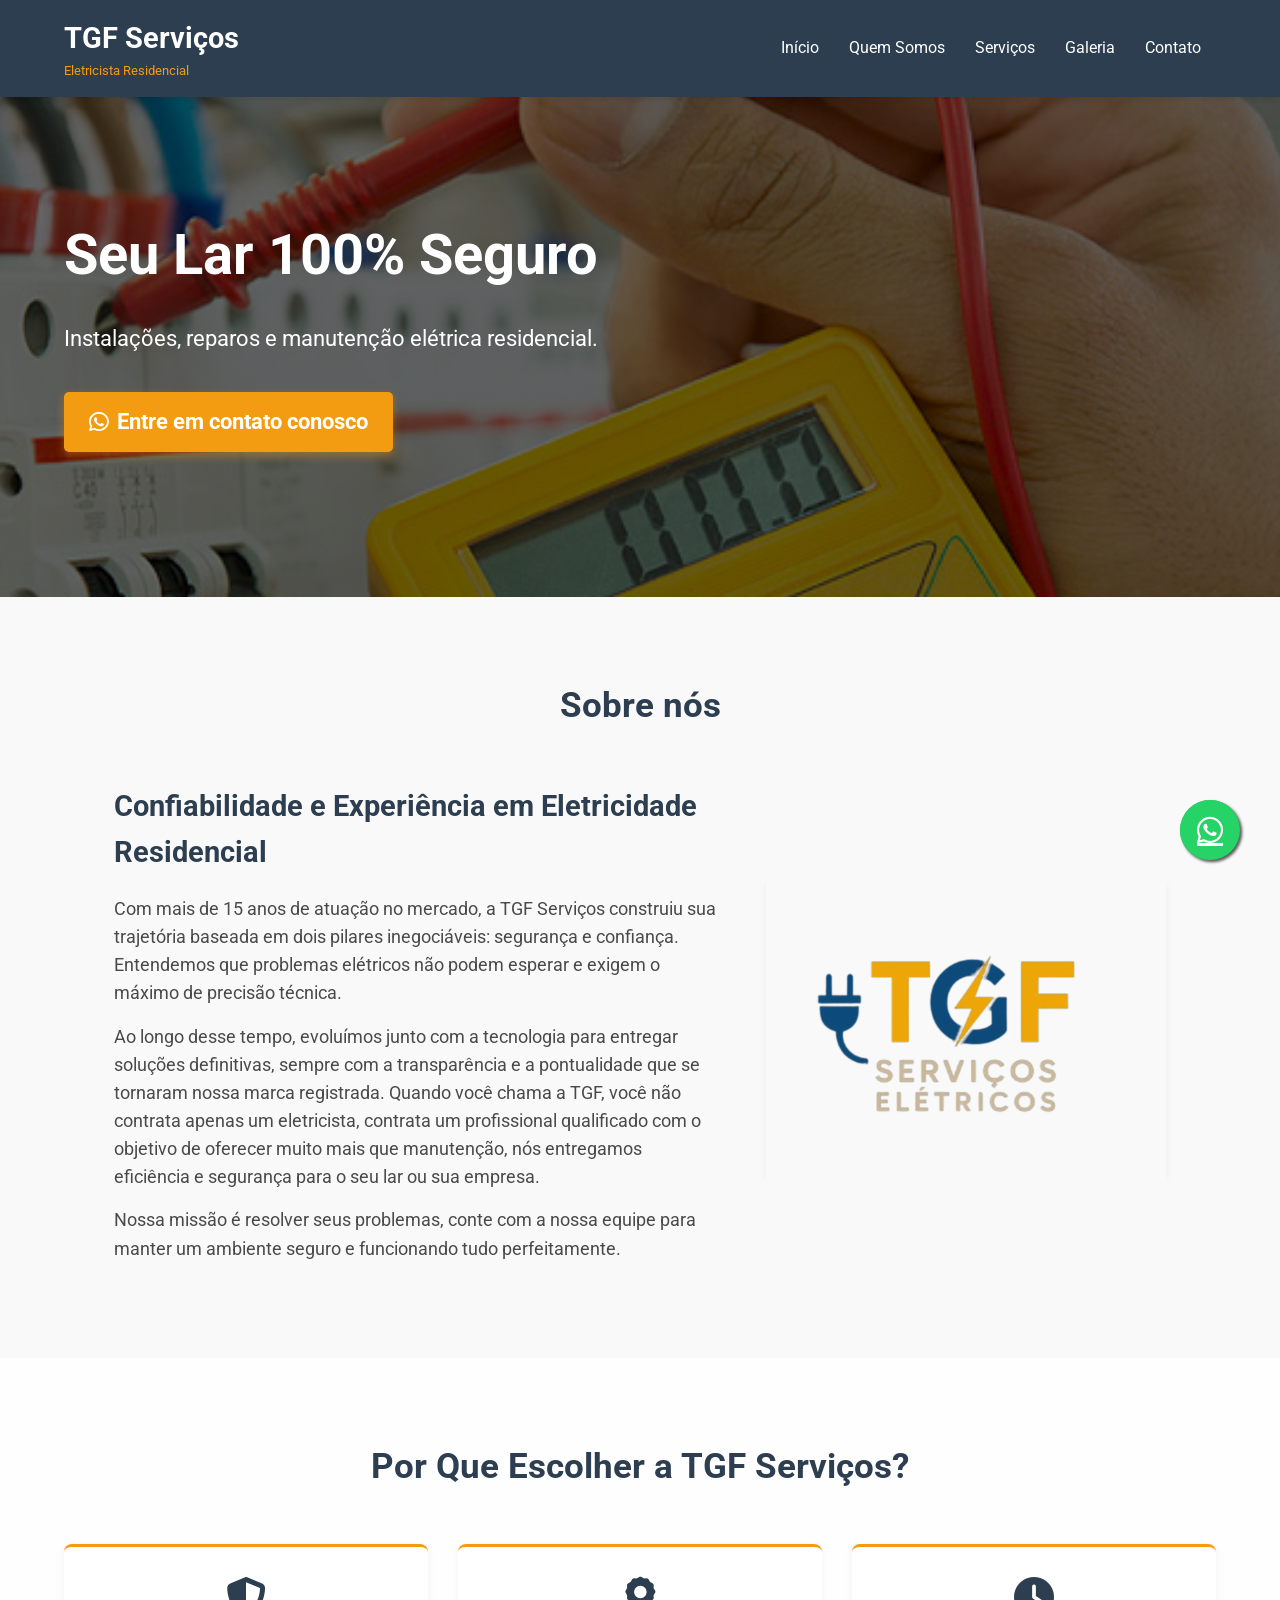
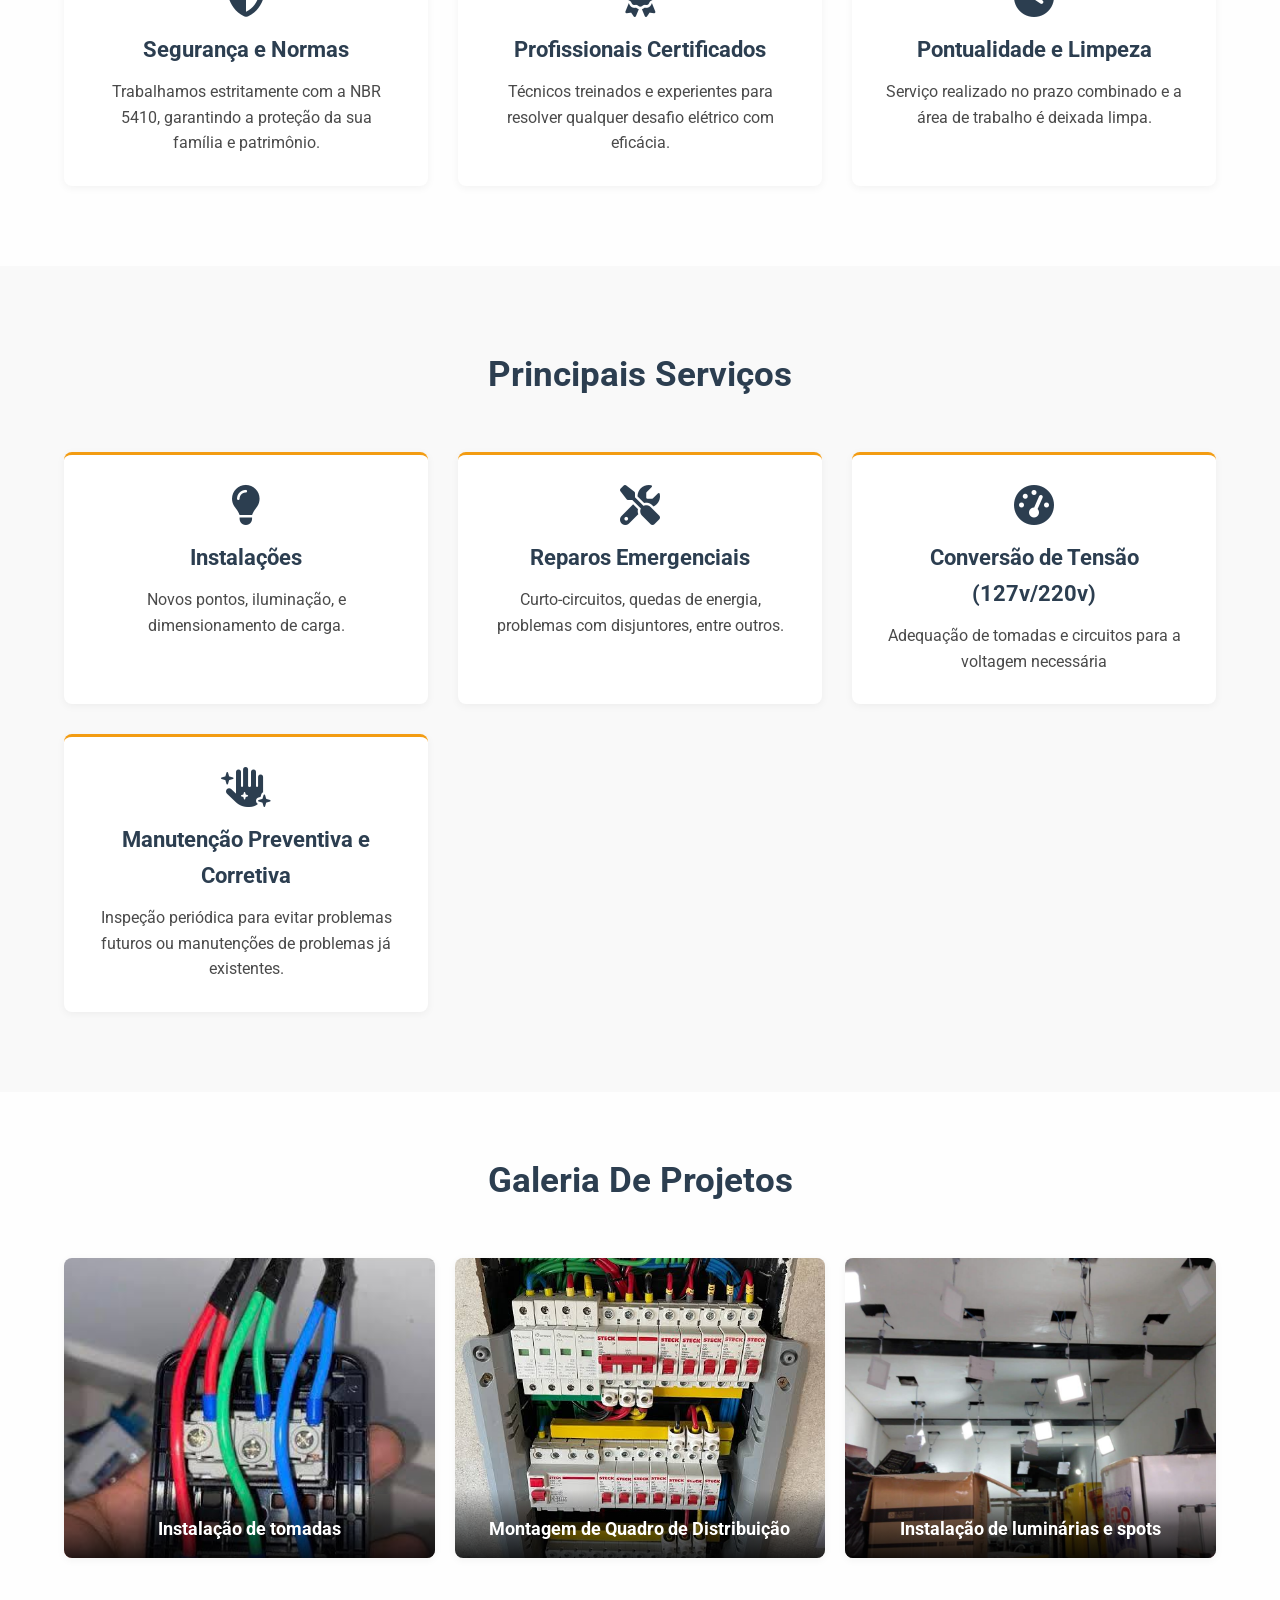
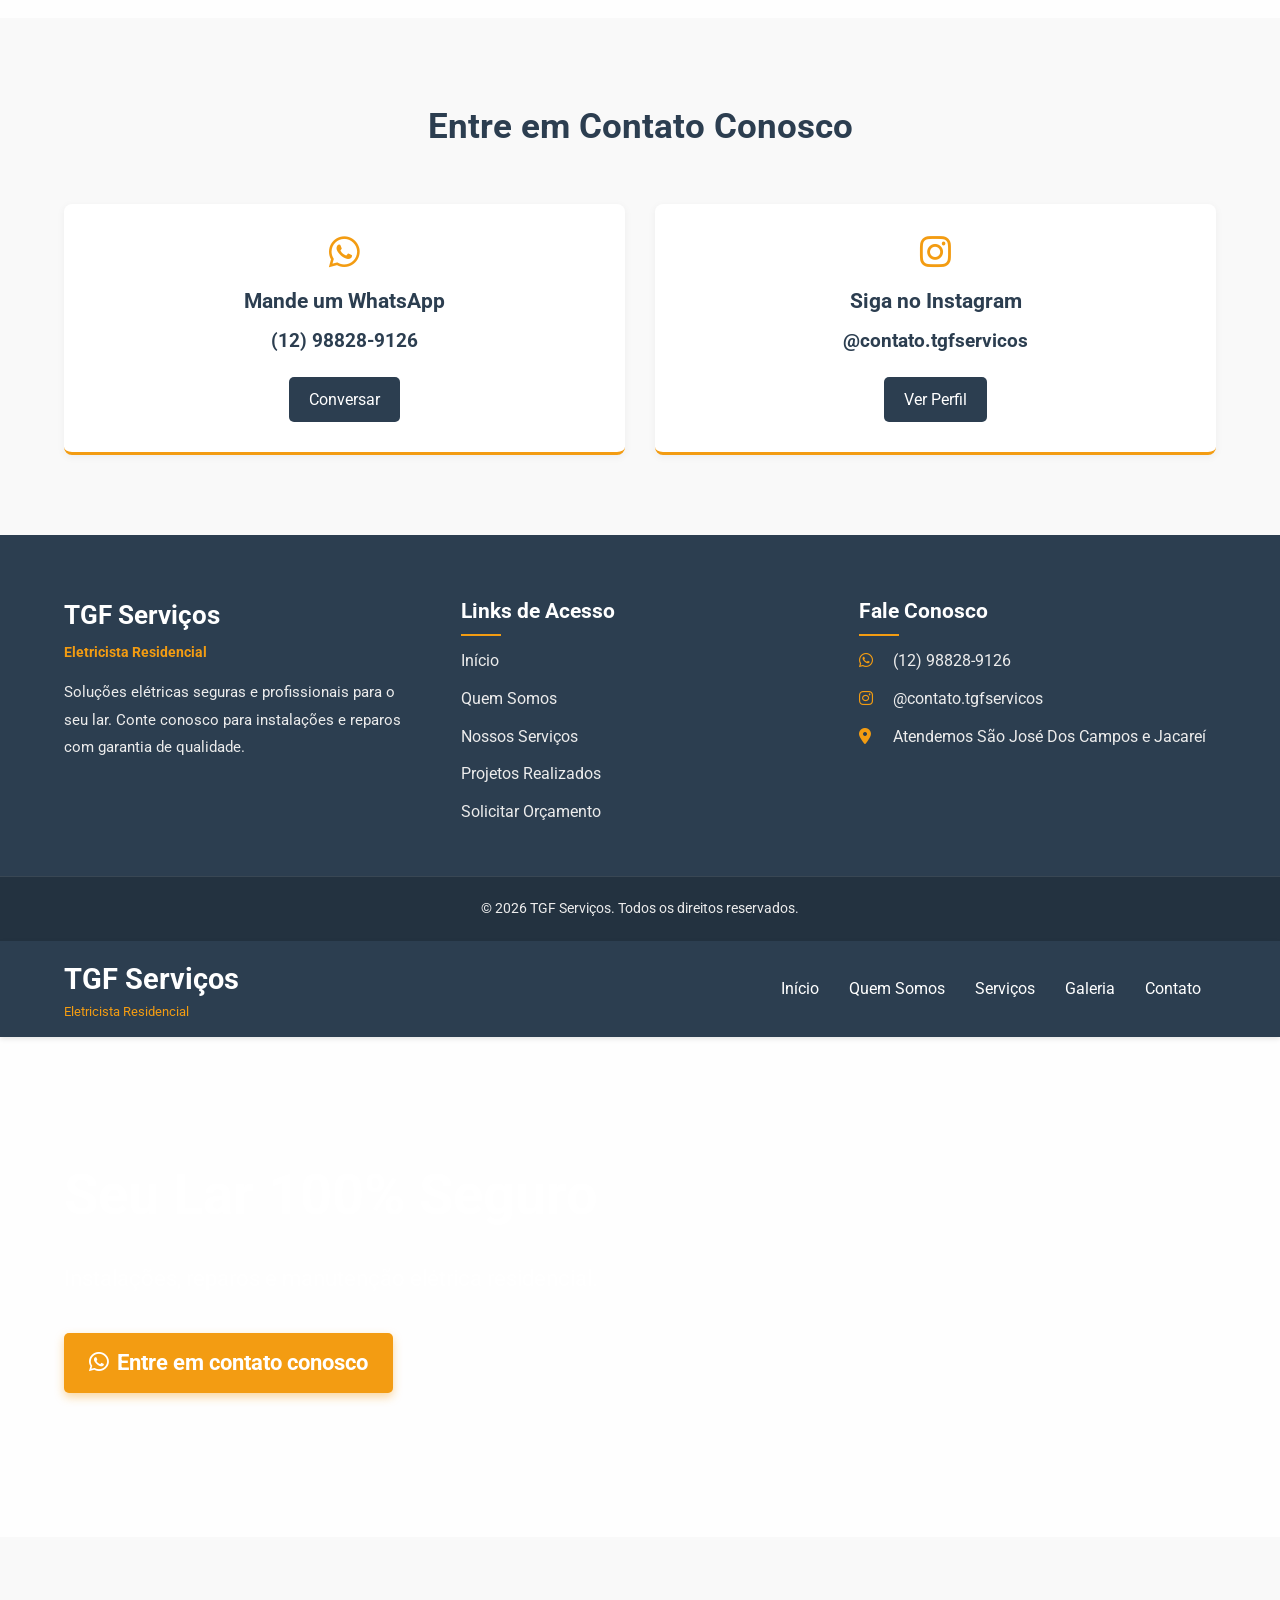
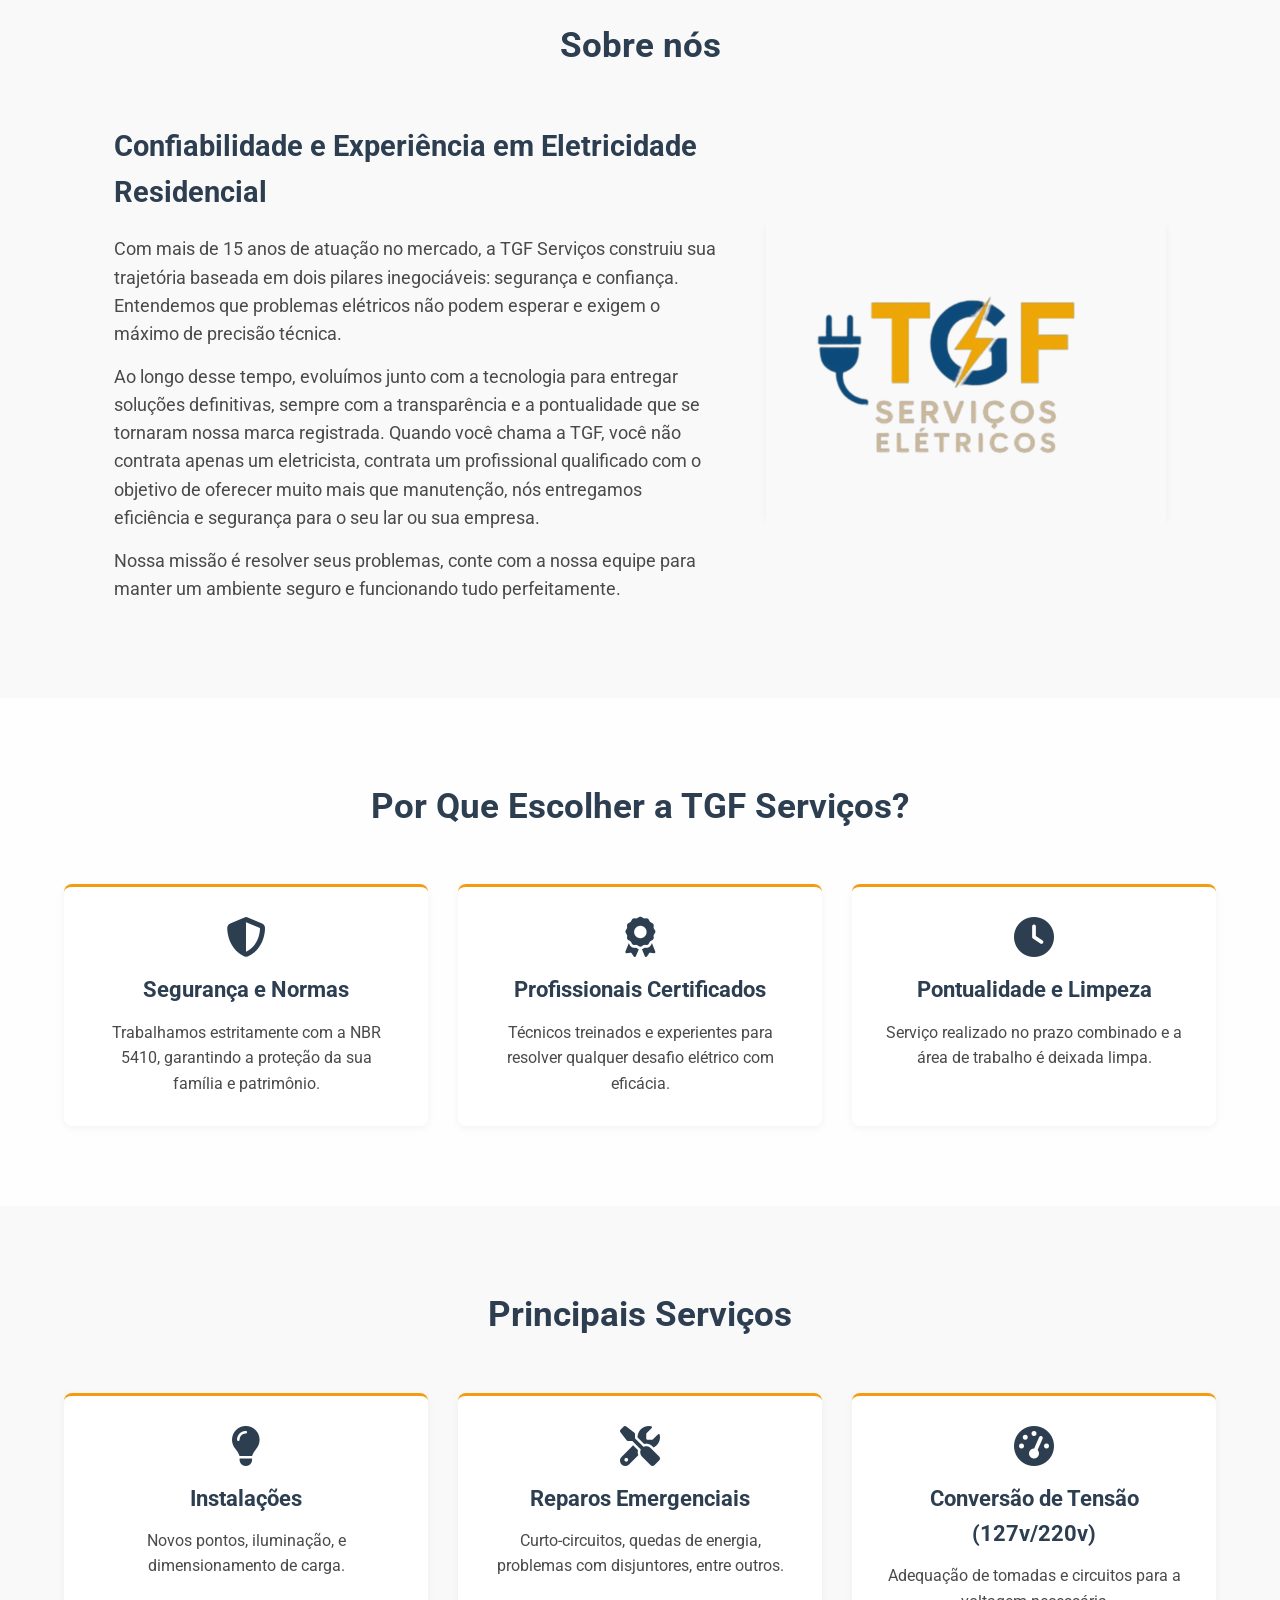
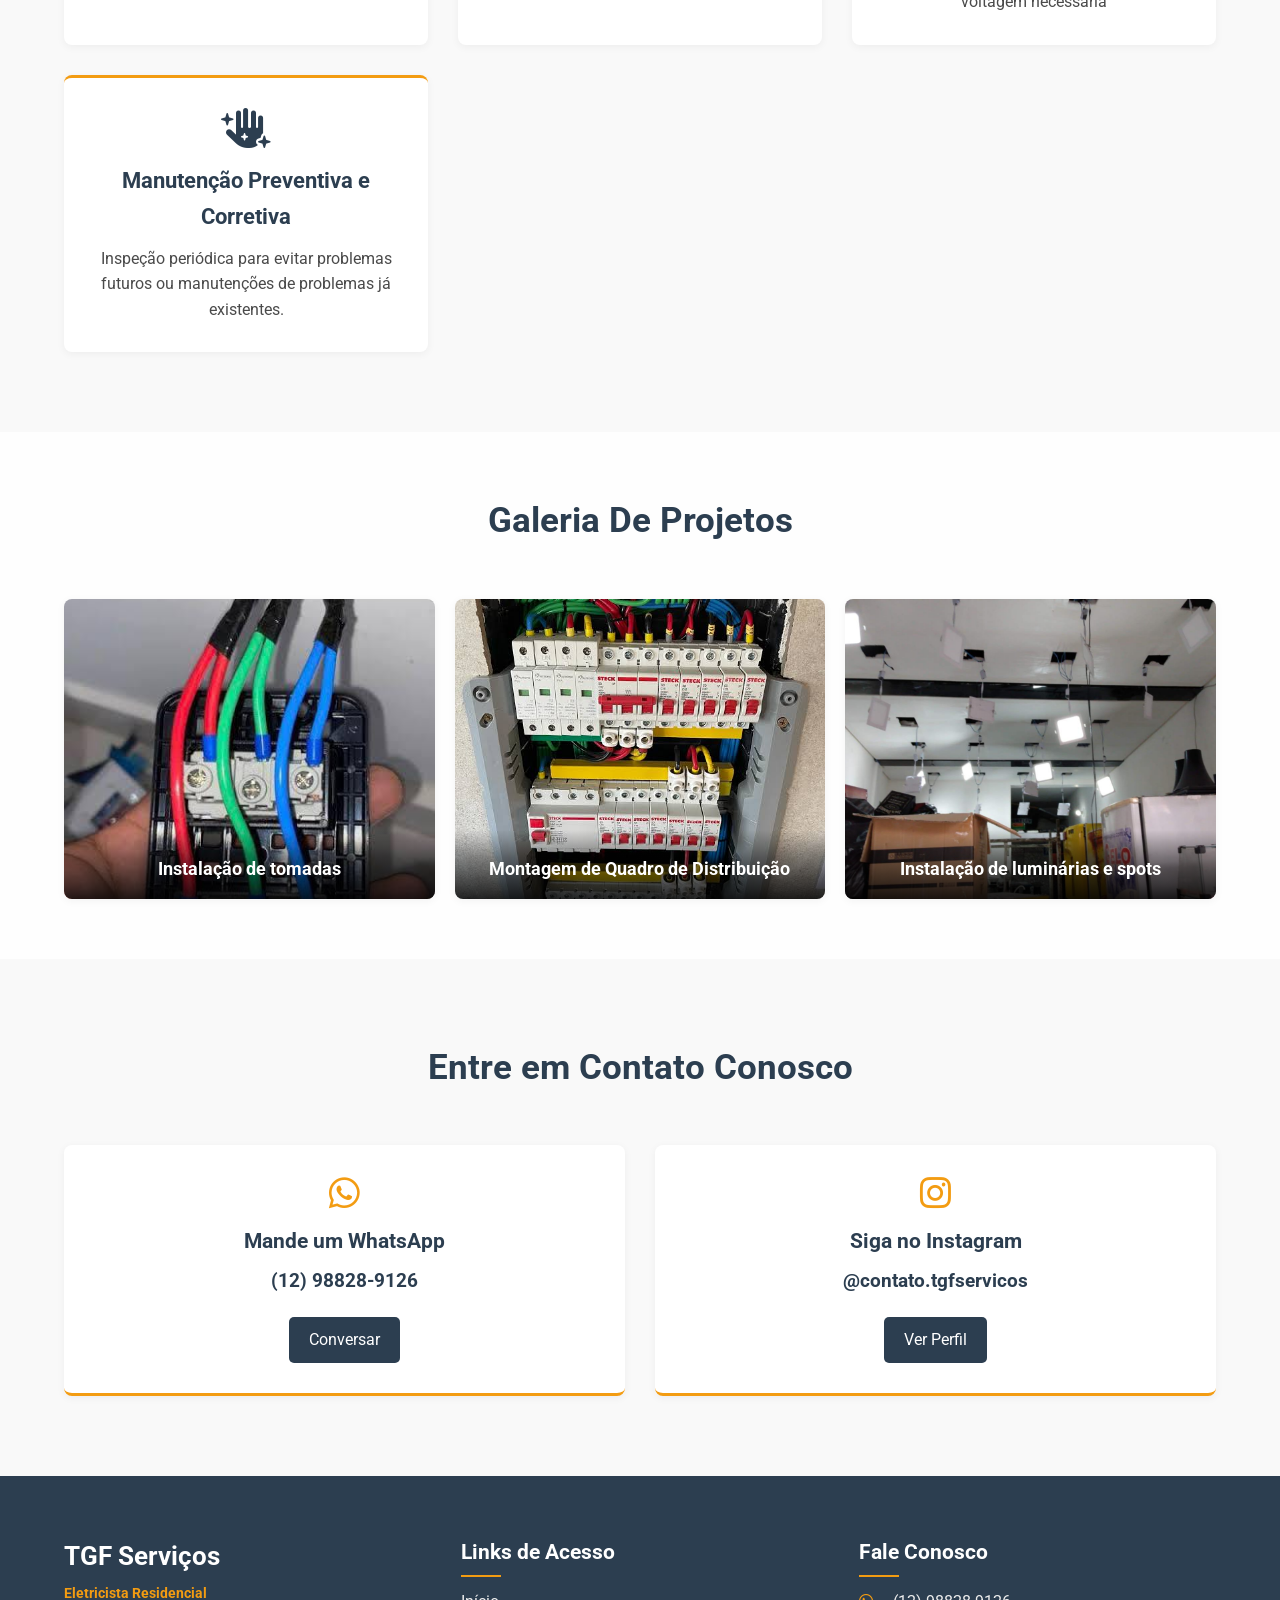
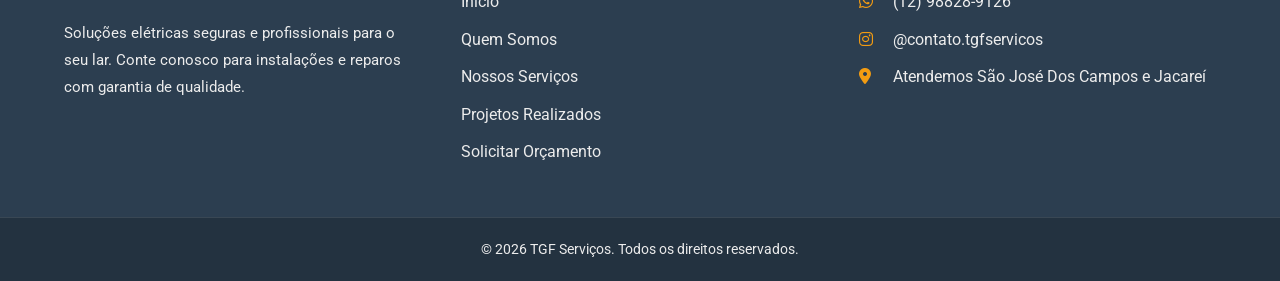
==== commit 2955bffa: "atualização 08/01" ====
--- a/index.html
+++ b/index.html
@@ -32,7 +32,8 @@
         <div class="hero-content container">
             <div class="hero-text">
                 <h2>Seu Lar <strong>100% Seguro</strong></h2>
-                <p>Instalações, reparos e manutenção elétrica residencial. <br> Certificado, Rápido e Limpo.</p>
+                <p>Instalações, reparos e manutenção elétrica residencial. <!--<br> Certificado, Rápido e Limpo.</p> -->
+                <br><br>
                 <a href="https://api.whatsapp.com/send?phone=SEU_NUMERO_AQUI" target="_blank" class="btn-principal pulse-effect">
                     <i class="fab fa-whatsapp"></i> Entre em contato conosco
                 </a>
@@ -124,7 +125,7 @@
 
    <section id="galeria" class="galeria">
     <div class="container">
-        <h3>Instalações Realizadas</h3>
+        <h3>Galeria De Projetos </h3>
         <div class="grid-galeria">
             
             <div class="galeria-card">
@@ -179,12 +180,12 @@
                     <a href="https://www.instagram.com/seu_usuario/" target="_blank" class="btn-info">Ver Perfil</a>
                 </div>
 
-                <div class="contato-card-info">
+              <!--  <div class="contato-card-info">
                     <i class="fas fa-envelope"></i>
                     <h4>Email Comercial</h4>
                     <p class="email-destaque">contato@tgfservicos.com.br</p>
                     <a href="mailto:contato@tgfservicos.com.br" class="btn-info">Enviar Email</a>
-                </div>
+                </div> -->
 
             </div>
         </div>
@@ -216,9 +217,9 @@
             <div class="footer-col contato-col">
                 <h4>Fale Conosco</h4>
                 <ul>
-                    <li><i class="fab fa-whatsapp"></i> (XX) XXXX-XXXX</li>
-                    <li><i class="fas fa-envelope"></i> contato@tgfservicos.com.br</li>
-                    <li><i class="fas fa-map-marker-alt"></i> Atendemos sua Região</li>
+                    <li><i class="fab fa-whatsapp"></i> (12) 98828-9126</li>
+                    <li><i class="fab fa-instagram"></i> @contato.tgfservicos</li>
+                    <li><i class="fas fa-map-marker-alt"></i> Atendemos São José Dos Campos e Jacareí</li>
                 </ul>
             </div>
 
@@ -226,7 +227,7 @@
 
         <div class="footer-bottom">
             <div class="container">
-                <p>&copy; 2025 TGF Serviços. Todos os direitos reservados. </p>
+                <p>&copy; 2026 TGF Serviços. Todos os direitos reservados. </p>
             </div>
         </div>
     </footer>
@@ -237,4 +238,244 @@
 
     <script src="script.js"></script>
 </body>
+</html><!DOCTYPE html>
+<html lang="pt-BR">
+<head>
+    <meta charset="UTF-8">
+    <meta name="viewport" content="width=device-width, initial-scale=1.0">
+    <title>TGF Serviços | Elétrica Residencial de Confiança</title>
+    <link rel="stylesheet" href="style.css">
+    <link rel="stylesheet" href="https://cdnjs.cloudflare.com/ajax/libs/font-awesome/6.5.1/css/all.min.css">
+</head>
+<body>
+    
+    <header>
+        <div class="container">
+            <div class="logo">
+                <h1>TGF Serviços</h1>
+                <span>Eletricista Residencial</span>
+            </div>
+            <nav class="nav-menu">
+                <ul>
+                    <li><a href="#inicio">Início</a></li>
+                    <li><a href="#sobre">Quem Somos</a></li>
+                    <li><a href="#servicos">Serviços</a></li>
+                    <li><a href="#galeria">Galeria</a></li>
+                    <li><a href="#contato">Contato</a></li>
+                </ul>
+            </nav>
+            <button class="menu-toggle" aria-label="Abrir Menu">☰</button>
+        </div>
+    </header>
+
+    <section id="inicio" class="hero">
+        <div class="hero-content container">
+            <div class="hero-text">
+                <h2>Seu Lar <strong>100% Seguro</strong></h2>
+                <p>Instalações, reparos e manutenção elétrica residencial. <!--<br> Certificado, Rápido e Limpo.</p> -->
+                <br><br>
+                <a href="https://api.whatsapp.com/send?phone=SEU_NUMERO_AQUI" target="_blank" class="btn-principal pulse-effect">
+                    <i class="fab fa-whatsapp"></i> Entre em contato conosco
+                </a>
+            </div>
+            <div class="hero-image">
+                
+            </div>
+        </div>
+    </section>
+
+    <section id="sobre" class="sobre-nos">
+        <div class="container">
+            <h3>Sobre nós</h3>
+            <div class="sobre-content">
+                <div class="sobre-text">
+                    <h4>Confiabilidade e Experiência em Eletricidade Residencial</h4>
+                    <p>Com mais de 15 anos de atuação no mercado, a TGF Serviços construiu sua trajetória
+                         baseada em dois pilares inegociáveis: segurança e confiança. Entendemos que
+                         problemas elétricos não podem esperar e exigem o máximo de precisão técnica. 
+                       </p>
+                       <p>Ao longo desse tempo, evoluímos junto com a tecnologia para entregar 
+                         soluções definitivas, sempre com a transparência e a pontualidade que se
+                          tornaram nossa marca registrada. Quando você chama a TGF, você não contrata
+                           apenas um eletricista, contrata um profissional qualificado com o objetivo de 
+                           oferecer muito mais que manutenção, nós entregamos eficiência e segurança para o
+                            seu lar ou sua empresa.  </p>
+                    <p>Nossa missão é resolver seus problemas, conte com a nossa equipe para manter 
+                        um ambiente seguro e funcionando tudo perfeitamente.</p>
+                   <!-- <a href="#contato" class="btn-info">Fale com um Especialista</a> -->
+                </div>
+                <div class="sobre-img-placeholder">
+                    <img src="TGF_logo.png" alt="">
+                </div>
+            </div>
+        </div>
+    </section>
+    
+    <section id="vantagens" class="vantagens">
+        <div class="container">
+            <h3>Por Que Escolher a TGF Serviços?</h3>
+            <div class="grid-vantagens">
+                <div class="vantagem-card">
+                    <i class="fas fa-shield-alt icon-grande"></i>
+                    <h4>Segurança e Normas</h4>
+                    <p>Trabalhamos estritamente com a NBR 5410, garantindo a proteção da sua família e patrimônio.</p>
+                </div>
+                <div class="vantagem-card">
+                    <i class="fas fa-award icon-grande"></i>
+                    <h4>Profissionais Certificados</h4>
+                    <p>Técnicos treinados e experientes para resolver qualquer desafio elétrico com eficácia.</p>
+                </div>
+                <div class="vantagem-card">
+                    <i class="fas fa-clock icon-grande"></i>
+                    <h4>Pontualidade e Limpeza</h4>
+                    <p>Serviço realizado no prazo combinado e a área de trabalho é deixada limpa.</p>
+                </div>
+            </div>
+        </div>
+    </section>
+
+    <section id="servicos" class="servicos">
+        <div class="container">
+            <h3>Principais Serviços</h3>
+            <div class="grid-servicos">
+                <div class="servico-card">
+                    <i class="fas fa-lightbulb"></i>
+                    <h4>Instalações</h4>
+                    <p>Novos pontos, iluminação, e dimensionamento de carga.</p>
+                </div>
+                <div class="servico-card">
+                    <i class="fas fa-tools"></i>
+                    <h4>Reparos Emergenciais</h4>
+                    <p>Curto-circuitos, quedas de energia, problemas com disjuntores, entre outros.</p>
+                </div>
+                <div class="servico-card">
+                    <i class="fas fa-tachometer-alt"></i>
+                    <h4>Conversão de Tensão (127v/220v)</h4>
+                    <p>Adequação de tomadas e circuitos para a voltagem necessária</p>
+                </div>
+                <div class="servico-card">
+                    <i class="fas fa-hand-sparkles"></i>
+                    <h4>Manutenção Preventiva e Corretiva</h4>
+                    <p>Inspeção periódica para evitar problemas futuros ou manutenções de problemas 
+                        já existentes.</p>
+                </div>
+            </div>
+        </div>
+    </section>
+
+   <section id="galeria" class="galeria">
+    <div class="container">
+        <h3>Galeria De Projetos </h3>
+        <div class="grid-galeria">
+            
+            <div class="galeria-card">
+                <div class="galeria-img-placeholder">
+                    <img src="img_tomada.jpeg" alt="Instalação de painel">
+                </div>
+                <p>Instalação de tomadas</p>
+            </div>
+
+            <div class="galeria-card">
+                <div class="galeria-img-placeholder">
+                    <img src="img_qdc.jpeg" alt="Reparo de fiação">
+                </div>
+                <p>Montagem de Quadro de Distribuição</p>
+            </div>
+
+            <div class="galeria-card">
+                <div class="galeria-img-placeholder">
+                    <img src="Img_luminaria.jpeg" alt="Luminárias">
+                </div>
+                <p>Instalação de luminárias e spots</p>
+            </div>
+
+        </div>
+    </div>
+</section>
+
+    <!-- <section class="cta-banner">
+        <div class="container">
+            <h2>Não adie sua segurança!</h2>
+            <p>Fale conosco e garanta um serviço elétrico de qualidade hoje mesmo.</p>
+            <a href="tel:XX-XXXX-XXXX" class="btn-principal">Ligue Agora: (XX) XXXX-XXXX</a>
+        </div>
+    </section> -->
+
+    <section id="contato" class="contato">
+        <div class="container">
+            <h3>Entre em Contato Conosco</h3>
+            <div class="contato-info-grid">
+                
+                <div class="contato-card-info">
+                    <i class="fab fa-whatsapp"></i>
+                    <h4>Mande um WhatsApp</h4>
+                    <p class="numero-destaque">(12) 98828-9126</p>
+                    <a href="https://api.whatsapp.com/send?phone=SEU_NUMERO_AQUI" target="_blank" class="btn-info">Conversar</a>
+                </div>
+
+                <div class="contato-card-info">
+                    <i class="fab fa-instagram"></i> 
+                    <h4>Siga no Instagram</h4>
+                    <p class="numero-destaque">@contato.tgfservicos</p>
+                    <a href="https://www.instagram.com/seu_usuario/" target="_blank" class="btn-info">Ver Perfil</a>
+                </div>
+
+              <!--  <div class="contato-card-info">
+                    <i class="fas fa-envelope"></i>
+                    <h4>Email Comercial</h4>
+                    <p class="email-destaque">contato@tgfservicos.com.br</p>
+                    <a href="mailto:contato@tgfservicos.com.br" class="btn-info">Enviar Email</a>
+                </div> -->
+
+            </div>
+        </div>
+    </section>
+
+    <footer>
+        <div class="container footer-content">
+            
+            <div class="footer-col logo-col">
+                <div class="logo footer-logo">
+                 <!--  <img src="TGF_logo.jpeg" alt="Logo TGF Serviços" class="img-logo-footer">   -->
+                    <h1>TGF Serviços</h1>
+                    <span>Eletricista Residencial</span>
+                </div>
+                <p>Soluções elétricas seguras e profissionais para o seu lar. Conte conosco para instalações e reparos com garantia de qualidade.</p>
+            </div>
+
+            <div class="footer-col links-col">
+                <h4>Links de Acesso</h4>
+                <ul>
+                    <li><a href="#inicio">Início</a></li>
+                    <li><a href="#sobre">Quem Somos</a></li>
+                    <li><a href="#servicos">Nossos Serviços</a></li>
+                    <li><a href="#galeria">Projetos Realizados</a></li>
+                    <li><a href="#contato">Solicitar Orçamento</a></li>
+                </ul>
+            </div>
+
+            <div class="footer-col contato-col">
+                <h4>Fale Conosco</h4>
+                <ul>
+                    <li><i class="fab fa-whatsapp"></i> (12) 98828-9126</li>
+                    <li><i class="fab fa-instagram"></i> @contato.tgfservicos</li>
+                    <li><i class="fas fa-map-marker-alt"></i> Atendemos São José Dos Campos e Jacareí</li>
+                </ul>
+            </div>
+
+        </div>
+
+        <div class="footer-bottom">
+            <div class="container">
+                <p>&copy; 2026 TGF Serviços. Todos os direitos reservados. </p>
+            </div>
+        </div>
+    </footer>
+    
+    <a href="https://api.whatsapp.com/send?phone=SEU_NUMERO_AQUI" class="whatsapp-float" target="_blank" title="Fale conosco pelo WhatsApp">
+        <i class="fab fa-whatsapp"></i>
+    </a>
+
+    <script src="script.js"></script>
+</body>
 </html>
--- a/style.css
+++ b/style.css
@@ -132,7 +132,6 @@
 /* Seção Hero - COM IMAGEM DE FUNDO E ESCURECIMENTO */
 .hero {
     /* Adiciona um gradiente escuro (overlay) sobre a imagem */
-    /* Substitua 'caminho/para/sua/imagem-eletrica.jpg' pelo caminho real da sua imagem */
     background: linear-gradient(rgba(0, 0, 0, 0.6), rgba(0, 0, 0, 0.6)), 
                 url('img_hero.jpg');
     
@@ -255,7 +254,10 @@
 }
 
 /* Seção Galeria */
-.galeria { background-color: var(--cor-fundo); }
+.galeria { 
+    background-color: var(--cor-fundo); 
+    padding: 60px 0; /* Espaçamento interno da seção */
+}
 
 .grid-galeria {
     display: grid;
@@ -264,11 +266,13 @@
 }
 
 .galeria-card {
+    position: relative; /* Necessário para o texto "flutuar" sobre a imagem */
     background-color: var(--cor-fundo-card);
     border-radius: 8px;
     overflow: hidden;
     box-shadow: var(--sombra-card);
     transition: transform 0.3s;
+    height: 300px; /* Definimos uma altura fixa para todos os cards */
 }
 
 .galeria-card:hover {
@@ -277,24 +281,35 @@
 
 .galeria-img-placeholder {
     width: 100%;
-    height: 250px;
-    background-color: var(--cor-cinza-claro); 
-    display: flex;
-    align-items: center;
-    justify-content: center;
-    color: var(--cor-principal);
-    font-weight: bold;
-    font-size: 1.1em;
+    height: 100%; /* Agora a div da imagem ocupa o card todo */
+}
+
+.galeria-img-placeholder img {
+    width: 100%;
+    height: 100%;
+    object-fit: cover; /* Ajusta a foto sem esticar */
+    display: block;
 }
 
 .galeria-card p {
-    padding: 12px;
+    /* Posicionamento absoluto no rodapé do card */
+    position: absolute;
+    bottom: 0;
+    left: 0;
+    width: 100%;
+    
+    /* Estilização do texto */
+    margin: 0;
+    padding: 25px 15px 15px 15px; /* Mais preenchimento no topo do texto para o degradê */
     text-align: center;
     font-weight: 700;
-    color: var(--cor-texto);
-    background-color: var(--cor-fundo-card);
-}
-
+    color: #fff; /* Texto branco para contrastar com a sombra */
+    font-size: 1.1em;
+    z-index: 2;
+
+    /* O Sombreado (Degradê do preto para o transparente) */
+    background: linear-gradient(to top, rgba(0, 0, 0, 0.85) 0%, rgba(0, 0, 0, 0.4) 60%, transparent 100%);
+}
 
 /* Seção CTA Banner Intermediário */
 .cta-banner {
@@ -346,12 +361,125 @@
 }
 
 /* Rodapé */
+/* =========================================
+   NOVO RODAPÉ
+   ========================================= */
 footer {
-    background: var(--cor-principal);
+    background: var(--cor-principal); /* Azul Marinho */
+    color: var(--cor-cinza-claro); /* Texto claro, mas não branco puro, para leitura fácil */
+    padding-top: 60px; /* Mais espaço no topo */
+}
+
+.footer-content {
+    display: flex;
+    flex-wrap: wrap; /* Permite que as colunas quebrem linha no mobile */
+    justify-content: space-between;
+    gap: 40px;
+    padding-bottom: 40px;
+}
+
+/* Estilo das Colunas */
+.footer-col {
+    flex: 1; /* Tenta ocupar espaço igual */
+    min-width: 250px; /* Largura mínima antes de quebrar linha */
+}
+
+/* Coluna 1: Logo e Texto */
+.img-logo-footer {
+    max-width: 150px;
+    height: auto;
+    display: block;
+    margin-bottom: 15px;
+}
+
+.footer-logo h1 {
     color: white;
+    font-size: 1.6em;
+    margin-bottom: 5px;
+}
+.footer-logo span {
+    color: var(--cor-secundaria); /* Amarelo */
+    font-weight: bold;
+    font-size: 0.9em;
+}
+.logo-col p {
+    margin-top: 15px;
+    font-size: 0.95em;
+    line-height: 1.8;
+}
+
+/* Títulos das Colunas (Links e Contato) */
+.footer-col h4 {
+    color: white;
+    font-size: 1.3em;
+    margin-bottom: 20px;
+    position: relative;
+}
+/* Pequeno detalhe amarelo abaixo do título */
+.footer-col h4::after {
+    content: '';
+    position: absolute;
+    left: 0;
+    bottom: -8px;
+    width: 40px;
+    height: 2px;
+    background-color: var(--cor-secundaria);
+}
+
+/* Estilo dos Links e Listas */
+.footer-col ul {
+    list-style: none;
+}
+
+.footer-col ul li {
+    margin-bottom: 12px;
+}
+
+.footer-col ul li a {
+    color: var(--cor-cinza-claro);
+    text-decoration: none;
+    transition: all 0.3s ease;
+    display: inline-block;
+}
+
+/* Efeito Hover nos links (fica amarelo e move um pouco) */
+.footer-col ul li a:hover {
+    color: var(--cor-secundaria);
+    transform: translateX(5px);
+}
+
+/* Ícones na coluna de contato */
+.contato-col i {
+    color: var(--cor-secundaria);
+    margin-right: 10px;
+    width: 20px; /* Para alinhar os ícones */
+}
+
+/* Barra Inferior de Copyright */
+.footer-bottom {
+    background-color: rgba(0, 0, 0, 0.2); /* Um tom um pouco mais escuro que o rodapé */
+    padding: 20px 0;
     text-align: center;
-    padding: 25px 0;
     font-size: 0.9em;
+    border-top: 1px solid rgba(255, 255, 255, 0.1);
+}
+
+/* Responsividade do Rodapé */
+@media (max-width: 768px) {
+    .footer-content {
+        flex-direction: column; /* Empilha as colunas no celular */
+        gap: 30px;
+    }
+    .footer-col {
+        text-align: center; /* Centraliza o texto no mobile */
+    }
+    .footer-col h4::after {
+        left: 50%; /* Centraliza o traço amarelo */
+        transform: translateX(-50%);
+    }
+    .footer-col ul li a:hover {
+        transform: none; /* Remove o movimento lateral no mobile */
+    }
 }
 
 /* Botão Flutuante do WhatsApp */
@@ -476,4 +604,4 @@
     }
     
     section { padding: 50px 0; }
-}+}
--- a/style.css
+++ b/style.css
@@ -132,7 +132,6 @@
 /* Seção Hero - COM IMAGEM DE FUNDO E ESCURECIMENTO */
 .hero {
     /* Adiciona um gradiente escuro (overlay) sobre a imagem */
-    /* Substitua 'caminho/para/sua/imagem-eletrica.jpg' pelo caminho real da sua imagem */
     background: linear-gradient(rgba(0, 0, 0, 0.6), rgba(0, 0, 0, 0.6)), 
                 url('img_hero.jpg');
     
@@ -255,7 +254,10 @@
 }
 
 /* Seção Galeria */
-.galeria { background-color: var(--cor-fundo); }
+.galeria { 
+    background-color: var(--cor-fundo); 
+    padding: 60px 0; /* Espaçamento interno da seção */
+}
 
 .grid-galeria {
     display: grid;
@@ -264,11 +266,13 @@
 }
 
 .galeria-card {
+    position: relative; /* Necessário para o texto "flutuar" sobre a imagem */
     background-color: var(--cor-fundo-card);
     border-radius: 8px;
     overflow: hidden;
     box-shadow: var(--sombra-card);
     transition: transform 0.3s;
+    height: 300px; /* Definimos uma altura fixa para todos os cards */
 }
 
 .galeria-card:hover {
@@ -277,24 +281,35 @@
 
 .galeria-img-placeholder {
     width: 100%;
-    height: 250px;
-    background-color: var(--cor-cinza-claro); 
-    display: flex;
-    align-items: center;
-    justify-content: center;
-    color: var(--cor-principal);
-    font-weight: bold;
-    font-size: 1.1em;
+    height: 100%; /* Agora a div da imagem ocupa o card todo */
+}
+
+.galeria-img-placeholder img {
+    width: 100%;
+    height: 100%;
+    object-fit: cover; /* Ajusta a foto sem esticar */
+    display: block;
 }
 
 .galeria-card p {
-    padding: 12px;
+    /* Posicionamento absoluto no rodapé do card */
+    position: absolute;
+    bottom: 0;
+    left: 0;
+    width: 100%;
+    
+    /* Estilização do texto */
+    margin: 0;
+    padding: 25px 15px 15px 15px; /* Mais preenchimento no topo do texto para o degradê */
     text-align: center;
     font-weight: 700;
-    color: var(--cor-texto);
-    background-color: var(--cor-fundo-card);
-}
-
+    color: #fff; /* Texto branco para contrastar com a sombra */
+    font-size: 1.1em;
+    z-index: 2;
+
+    /* O Sombreado (Degradê do preto para o transparente) */
+    background: linear-gradient(to top, rgba(0, 0, 0, 0.85) 0%, rgba(0, 0, 0, 0.4) 60%, transparent 100%);
+}
 
 /* Seção CTA Banner Intermediário */
 .cta-banner {
@@ -346,12 +361,125 @@
 }
 
 /* Rodapé */
+/* =========================================
+   NOVO RODAPÉ
+   ========================================= */
 footer {
-    background: var(--cor-principal);
+    background: var(--cor-principal); /* Azul Marinho */
+    color: var(--cor-cinza-claro); /* Texto claro, mas não branco puro, para leitura fácil */
+    padding-top: 60px; /* Mais espaço no topo */
+}
+
+.footer-content {
+    display: flex;
+    flex-wrap: wrap; /* Permite que as colunas quebrem linha no mobile */
+    justify-content: space-between;
+    gap: 40px;
+    padding-bottom: 40px;
+}
+
+/* Estilo das Colunas */
+.footer-col {
+    flex: 1; /* Tenta ocupar espaço igual */
+    min-width: 250px; /* Largura mínima antes de quebrar linha */
+}
+
+/* Coluna 1: Logo e Texto */
+.img-logo-footer {
+    max-width: 150px;
+    height: auto;
+    display: block;
+    margin-bottom: 15px;
+}
+
+.footer-logo h1 {
     color: white;
+    font-size: 1.6em;
+    margin-bottom: 5px;
+}
+.footer-logo span {
+    color: var(--cor-secundaria); /* Amarelo */
+    font-weight: bold;
+    font-size: 0.9em;
+}
+.logo-col p {
+    margin-top: 15px;
+    font-size: 0.95em;
+    line-height: 1.8;
+}
+
+/* Títulos das Colunas (Links e Contato) */
+.footer-col h4 {
+    color: white;
+    font-size: 1.3em;
+    margin-bottom: 20px;
+    position: relative;
+}
+/* Pequeno detalhe amarelo abaixo do título */
+.footer-col h4::after {
+    content: '';
+    position: absolute;
+    left: 0;
+    bottom: -8px;
+    width: 40px;
+    height: 2px;
+    background-color: var(--cor-secundaria);
+}
+
+/* Estilo dos Links e Listas */
+.footer-col ul {
+    list-style: none;
+}
+
+.footer-col ul li {
+    margin-bottom: 12px;
+}
+
+.footer-col ul li a {
+    color: var(--cor-cinza-claro);
+    text-decoration: none;
+    transition: all 0.3s ease;
+    display: inline-block;
+}
+
+/* Efeito Hover nos links (fica amarelo e move um pouco) */
+.footer-col ul li a:hover {
+    color: var(--cor-secundaria);
+    transform: translateX(5px);
+}
+
+/* Ícones na coluna de contato */
+.contato-col i {
+    color: var(--cor-secundaria);
+    margin-right: 10px;
+    width: 20px; /* Para alinhar os ícones */
+}
+
+/* Barra Inferior de Copyright */
+.footer-bottom {
+    background-color: rgba(0, 0, 0, 0.2); /* Um tom um pouco mais escuro que o rodapé */
+    padding: 20px 0;
     text-align: center;
-    padding: 25px 0;
     font-size: 0.9em;
+    border-top: 1px solid rgba(255, 255, 255, 0.1);
+}
+
+/* Responsividade do Rodapé */
+@media (max-width: 768px) {
+    .footer-content {
+        flex-direction: column; /* Empilha as colunas no celular */
+        gap: 30px;
+    }
+    .footer-col {
+        text-align: center; /* Centraliza o texto no mobile */
+    }
+    .footer-col h4::after {
+        left: 50%; /* Centraliza o traço amarelo */
+        transform: translateX(-50%);
+    }
+    .footer-col ul li a:hover {
+        transform: none; /* Remove o movimento lateral no mobile */
+    }
 }
 
 /* Botão Flutuante do WhatsApp */
@@ -476,4 +604,4 @@
     }
     
     section { padding: 50px 0; }
-}+}
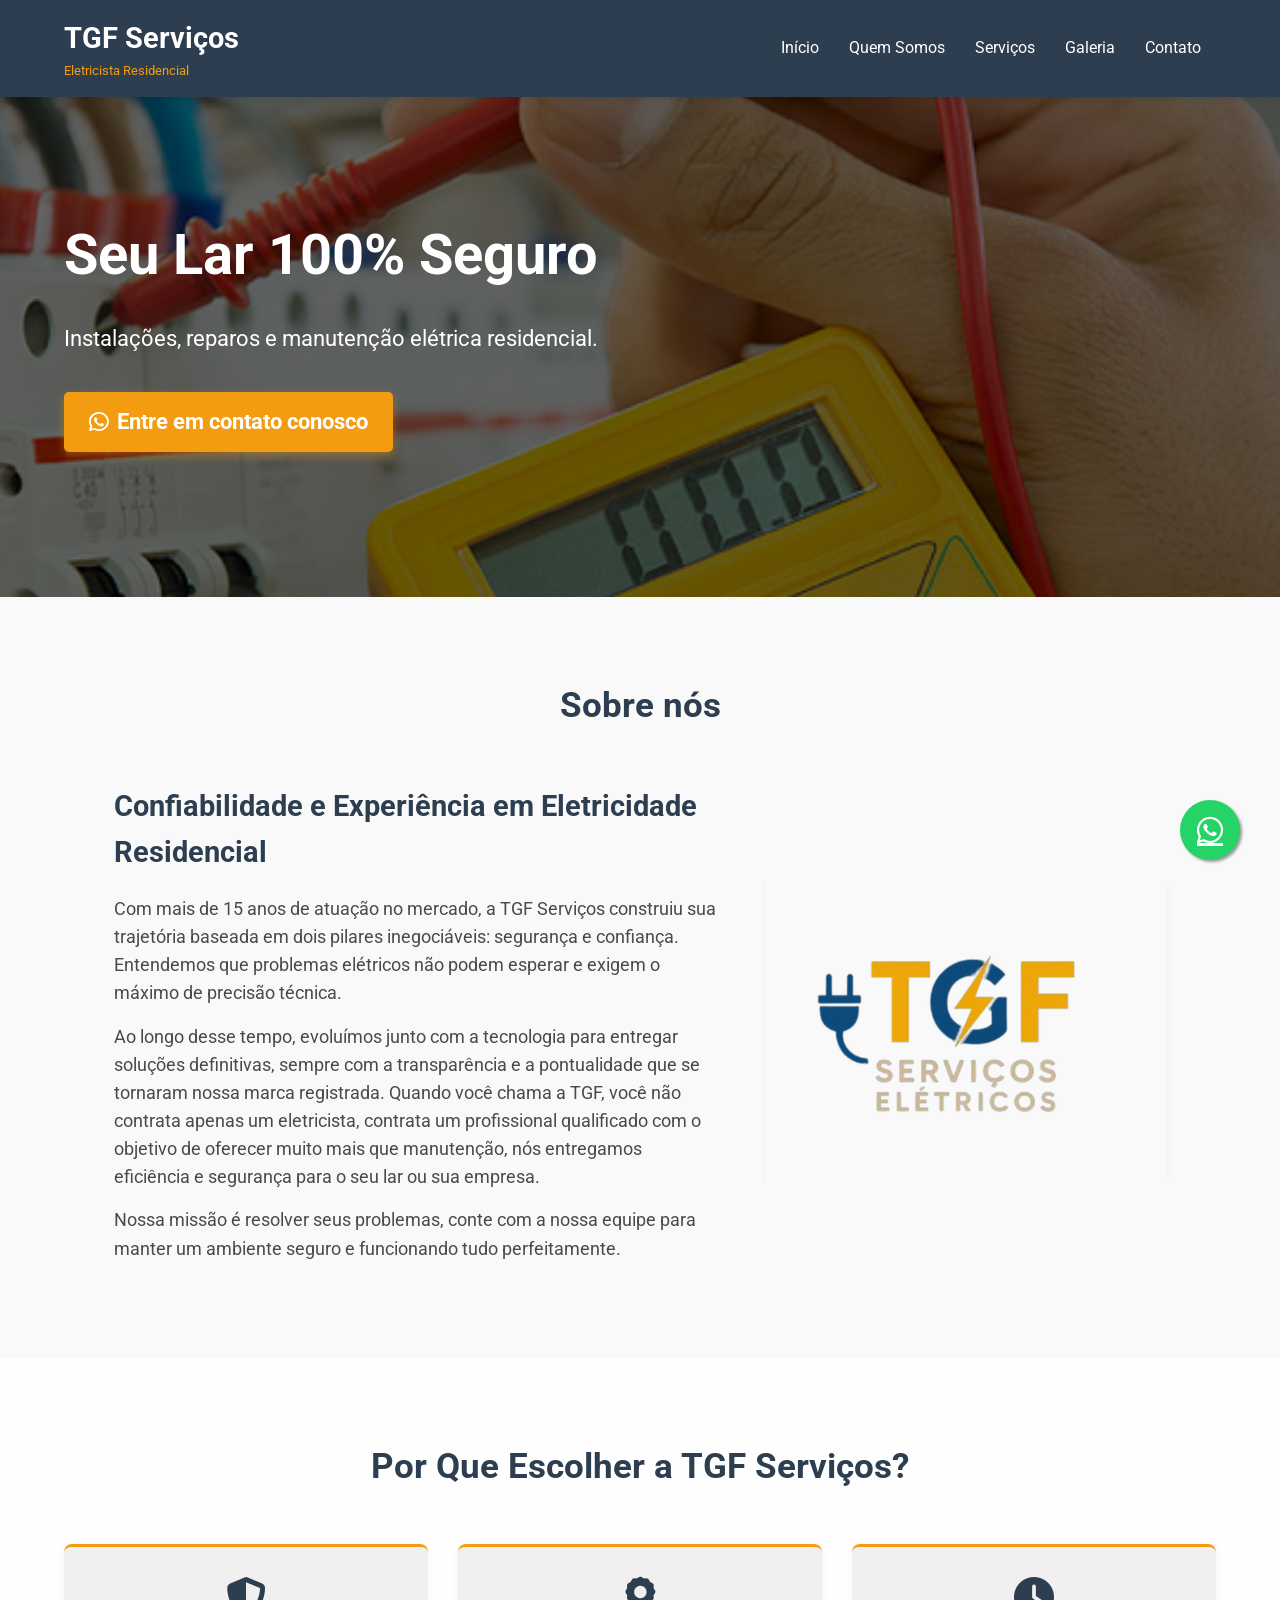
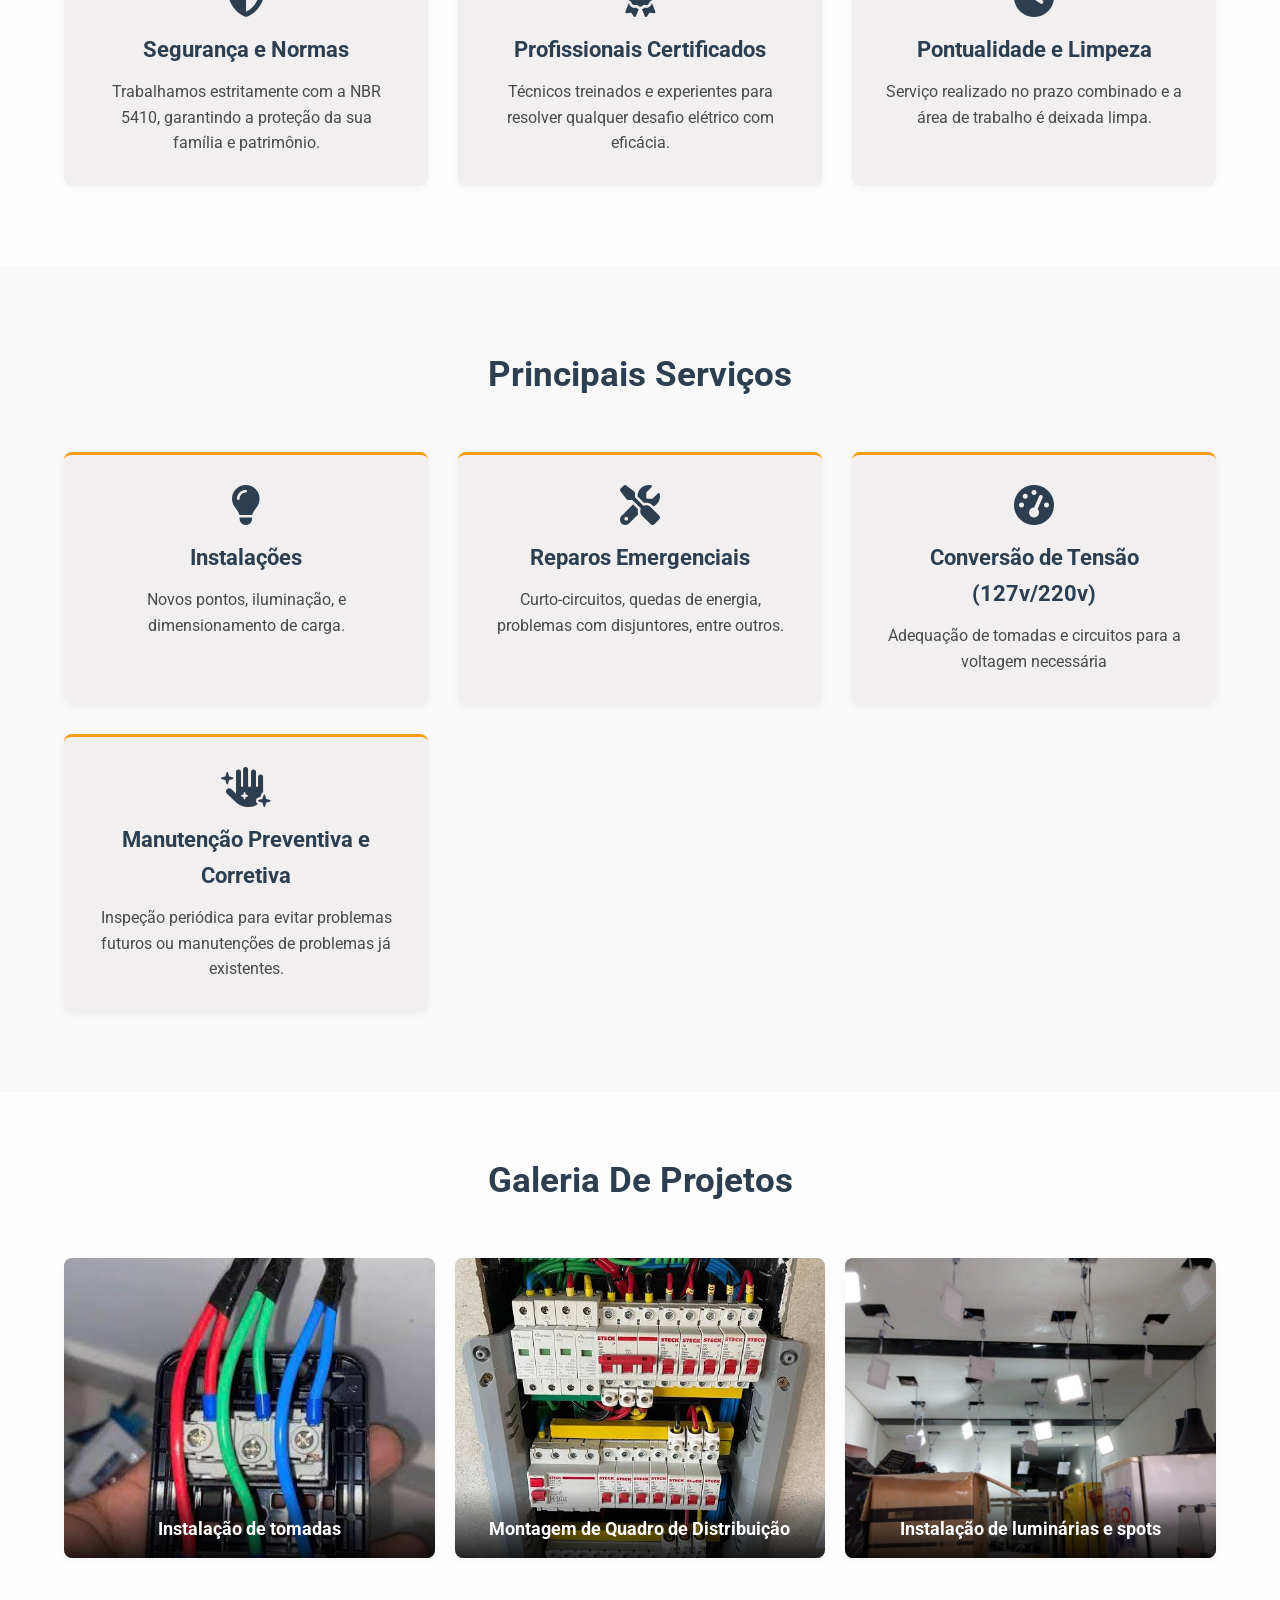
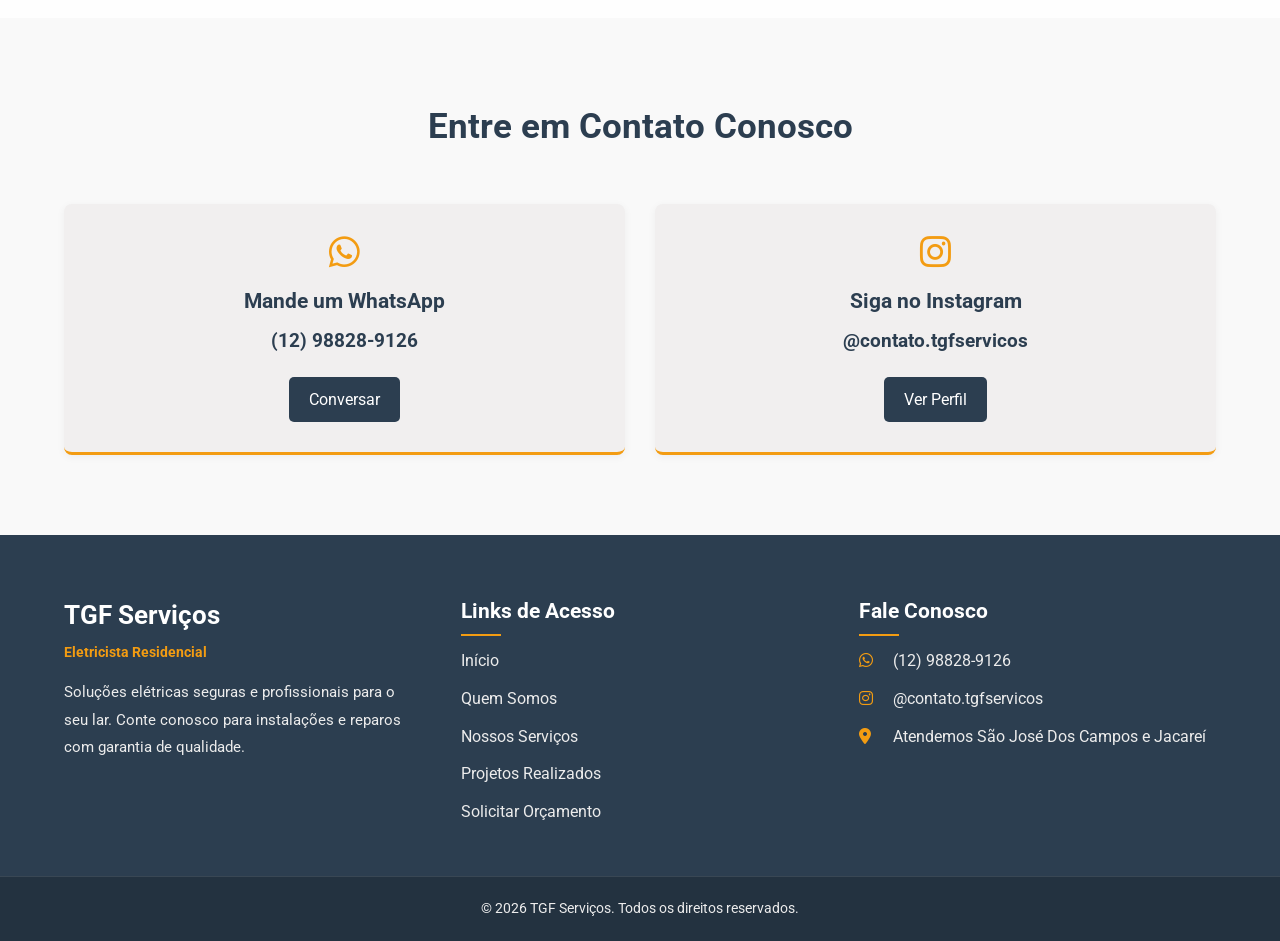
==== commit a1fcb086: "atualização 08/01" ====
--- a/index.html
+++ b/index.html
@@ -238,244 +238,4 @@
 
     <script src="script.js"></script>
 </body>
-</html><!DOCTYPE html>
-<html lang="pt-BR">
-<head>
-    <meta charset="UTF-8">
-    <meta name="viewport" content="width=device-width, initial-scale=1.0">
-    <title>TGF Serviços | Elétrica Residencial de Confiança</title>
-    <link rel="stylesheet" href="style.css">
-    <link rel="stylesheet" href="https://cdnjs.cloudflare.com/ajax/libs/font-awesome/6.5.1/css/all.min.css">
-</head>
-<body>
-    
-    <header>
-        <div class="container">
-            <div class="logo">
-                <h1>TGF Serviços</h1>
-                <span>Eletricista Residencial</span>
-            </div>
-            <nav class="nav-menu">
-                <ul>
-                    <li><a href="#inicio">Início</a></li>
-                    <li><a href="#sobre">Quem Somos</a></li>
-                    <li><a href="#servicos">Serviços</a></li>
-                    <li><a href="#galeria">Galeria</a></li>
-                    <li><a href="#contato">Contato</a></li>
-                </ul>
-            </nav>
-            <button class="menu-toggle" aria-label="Abrir Menu">☰</button>
-        </div>
-    </header>
-
-    <section id="inicio" class="hero">
-        <div class="hero-content container">
-            <div class="hero-text">
-                <h2>Seu Lar <strong>100% Seguro</strong></h2>
-                <p>Instalações, reparos e manutenção elétrica residencial. <!--<br> Certificado, Rápido e Limpo.</p> -->
-                <br><br>
-                <a href="https://api.whatsapp.com/send?phone=SEU_NUMERO_AQUI" target="_blank" class="btn-principal pulse-effect">
-                    <i class="fab fa-whatsapp"></i> Entre em contato conosco
-                </a>
-            </div>
-            <div class="hero-image">
-                
-            </div>
-        </div>
-    </section>
-
-    <section id="sobre" class="sobre-nos">
-        <div class="container">
-            <h3>Sobre nós</h3>
-            <div class="sobre-content">
-                <div class="sobre-text">
-                    <h4>Confiabilidade e Experiência em Eletricidade Residencial</h4>
-                    <p>Com mais de 15 anos de atuação no mercado, a TGF Serviços construiu sua trajetória
-                         baseada em dois pilares inegociáveis: segurança e confiança. Entendemos que
-                         problemas elétricos não podem esperar e exigem o máximo de precisão técnica. 
-                       </p>
-                       <p>Ao longo desse tempo, evoluímos junto com a tecnologia para entregar 
-                         soluções definitivas, sempre com a transparência e a pontualidade que se
-                          tornaram nossa marca registrada. Quando você chama a TGF, você não contrata
-                           apenas um eletricista, contrata um profissional qualificado com o objetivo de 
-                           oferecer muito mais que manutenção, nós entregamos eficiência e segurança para o
-                            seu lar ou sua empresa.  </p>
-                    <p>Nossa missão é resolver seus problemas, conte com a nossa equipe para manter 
-                        um ambiente seguro e funcionando tudo perfeitamente.</p>
-                   <!-- <a href="#contato" class="btn-info">Fale com um Especialista</a> -->
-                </div>
-                <div class="sobre-img-placeholder">
-                    <img src="TGF_logo.png" alt="">
-                </div>
-            </div>
-        </div>
-    </section>
-    
-    <section id="vantagens" class="vantagens">
-        <div class="container">
-            <h3>Por Que Escolher a TGF Serviços?</h3>
-            <div class="grid-vantagens">
-                <div class="vantagem-card">
-                    <i class="fas fa-shield-alt icon-grande"></i>
-                    <h4>Segurança e Normas</h4>
-                    <p>Trabalhamos estritamente com a NBR 5410, garantindo a proteção da sua família e patrimônio.</p>
-                </div>
-                <div class="vantagem-card">
-                    <i class="fas fa-award icon-grande"></i>
-                    <h4>Profissionais Certificados</h4>
-                    <p>Técnicos treinados e experientes para resolver qualquer desafio elétrico com eficácia.</p>
-                </div>
-                <div class="vantagem-card">
-                    <i class="fas fa-clock icon-grande"></i>
-                    <h4>Pontualidade e Limpeza</h4>
-                    <p>Serviço realizado no prazo combinado e a área de trabalho é deixada limpa.</p>
-                </div>
-            </div>
-        </div>
-    </section>
-
-    <section id="servicos" class="servicos">
-        <div class="container">
-            <h3>Principais Serviços</h3>
-            <div class="grid-servicos">
-                <div class="servico-card">
-                    <i class="fas fa-lightbulb"></i>
-                    <h4>Instalações</h4>
-                    <p>Novos pontos, iluminação, e dimensionamento de carga.</p>
-                </div>
-                <div class="servico-card">
-                    <i class="fas fa-tools"></i>
-                    <h4>Reparos Emergenciais</h4>
-                    <p>Curto-circuitos, quedas de energia, problemas com disjuntores, entre outros.</p>
-                </div>
-                <div class="servico-card">
-                    <i class="fas fa-tachometer-alt"></i>
-                    <h4>Conversão de Tensão (127v/220v)</h4>
-                    <p>Adequação de tomadas e circuitos para a voltagem necessária</p>
-                </div>
-                <div class="servico-card">
-                    <i class="fas fa-hand-sparkles"></i>
-                    <h4>Manutenção Preventiva e Corretiva</h4>
-                    <p>Inspeção periódica para evitar problemas futuros ou manutenções de problemas 
-                        já existentes.</p>
-                </div>
-            </div>
-        </div>
-    </section>
-
-   <section id="galeria" class="galeria">
-    <div class="container">
-        <h3>Galeria De Projetos </h3>
-        <div class="grid-galeria">
-            
-            <div class="galeria-card">
-                <div class="galeria-img-placeholder">
-                    <img src="img_tomada.jpeg" alt="Instalação de painel">
-                </div>
-                <p>Instalação de tomadas</p>
-            </div>
-
-            <div class="galeria-card">
-                <div class="galeria-img-placeholder">
-                    <img src="img_qdc.jpeg" alt="Reparo de fiação">
-                </div>
-                <p>Montagem de Quadro de Distribuição</p>
-            </div>
-
-            <div class="galeria-card">
-                <div class="galeria-img-placeholder">
-                    <img src="Img_luminaria.jpeg" alt="Luminárias">
-                </div>
-                <p>Instalação de luminárias e spots</p>
-            </div>
-
-        </div>
-    </div>
-</section>
-
-    <!-- <section class="cta-banner">
-        <div class="container">
-            <h2>Não adie sua segurança!</h2>
-            <p>Fale conosco e garanta um serviço elétrico de qualidade hoje mesmo.</p>
-            <a href="tel:XX-XXXX-XXXX" class="btn-principal">Ligue Agora: (XX) XXXX-XXXX</a>
-        </div>
-    </section> -->
-
-    <section id="contato" class="contato">
-        <div class="container">
-            <h3>Entre em Contato Conosco</h3>
-            <div class="contato-info-grid">
-                
-                <div class="contato-card-info">
-                    <i class="fab fa-whatsapp"></i>
-                    <h4>Mande um WhatsApp</h4>
-                    <p class="numero-destaque">(12) 98828-9126</p>
-                    <a href="https://api.whatsapp.com/send?phone=SEU_NUMERO_AQUI" target="_blank" class="btn-info">Conversar</a>
-                </div>
-
-                <div class="contato-card-info">
-                    <i class="fab fa-instagram"></i> 
-                    <h4>Siga no Instagram</h4>
-                    <p class="numero-destaque">@contato.tgfservicos</p>
-                    <a href="https://www.instagram.com/seu_usuario/" target="_blank" class="btn-info">Ver Perfil</a>
-                </div>
-
-              <!--  <div class="contato-card-info">
-                    <i class="fas fa-envelope"></i>
-                    <h4>Email Comercial</h4>
-                    <p class="email-destaque">contato@tgfservicos.com.br</p>
-                    <a href="mailto:contato@tgfservicos.com.br" class="btn-info">Enviar Email</a>
-                </div> -->
-
-            </div>
-        </div>
-    </section>
-
-    <footer>
-        <div class="container footer-content">
-            
-            <div class="footer-col logo-col">
-                <div class="logo footer-logo">
-                 <!--  <img src="TGF_logo.jpeg" alt="Logo TGF Serviços" class="img-logo-footer">   -->
-                    <h1>TGF Serviços</h1>
-                    <span>Eletricista Residencial</span>
-                </div>
-                <p>Soluções elétricas seguras e profissionais para o seu lar. Conte conosco para instalações e reparos com garantia de qualidade.</p>
-            </div>
-
-            <div class="footer-col links-col">
-                <h4>Links de Acesso</h4>
-                <ul>
-                    <li><a href="#inicio">Início</a></li>
-                    <li><a href="#sobre">Quem Somos</a></li>
-                    <li><a href="#servicos">Nossos Serviços</a></li>
-                    <li><a href="#galeria">Projetos Realizados</a></li>
-                    <li><a href="#contato">Solicitar Orçamento</a></li>
-                </ul>
-            </div>
-
-            <div class="footer-col contato-col">
-                <h4>Fale Conosco</h4>
-                <ul>
-                    <li><i class="fab fa-whatsapp"></i> (12) 98828-9126</li>
-                    <li><i class="fab fa-instagram"></i> @contato.tgfservicos</li>
-                    <li><i class="fas fa-map-marker-alt"></i> Atendemos São José Dos Campos e Jacareí</li>
-                </ul>
-            </div>
-
-        </div>
-
-        <div class="footer-bottom">
-            <div class="container">
-                <p>&copy; 2026 TGF Serviços. Todos os direitos reservados. </p>
-            </div>
-        </div>
-    </footer>
-    
-    <a href="https://api.whatsapp.com/send?phone=SEU_NUMERO_AQUI" class="whatsapp-float" target="_blank" title="Fale conosco pelo WhatsApp">
-        <i class="fab fa-whatsapp"></i>
-    </a>
-
-    <script src="script.js"></script>
-</body>
 </html>
--- a/style.css
+++ b/style.css
@@ -6,7 +6,7 @@
     --cor-secundaria: #f39c12; /* Amarelo Laranja (Detalhe Suave) */
     --cor-fundo: #fefefe; /* Branco Suave */
     --cor-fundo-secao: #f9f9f9; /* Cinza Claro para Seções Alternadas */
-    --cor-fundo-card: #ffffff;
+    --cor-fundo-card: #f1efef;
     --cor-texto: #4a4a4a; /* Cinza Escuro para Texto */
     --cor-cinza-claro: #ececec;
     --sombra-card: 0 2px 8px rgba(0, 0, 0, 0.05); /* Sombra mais leve */
